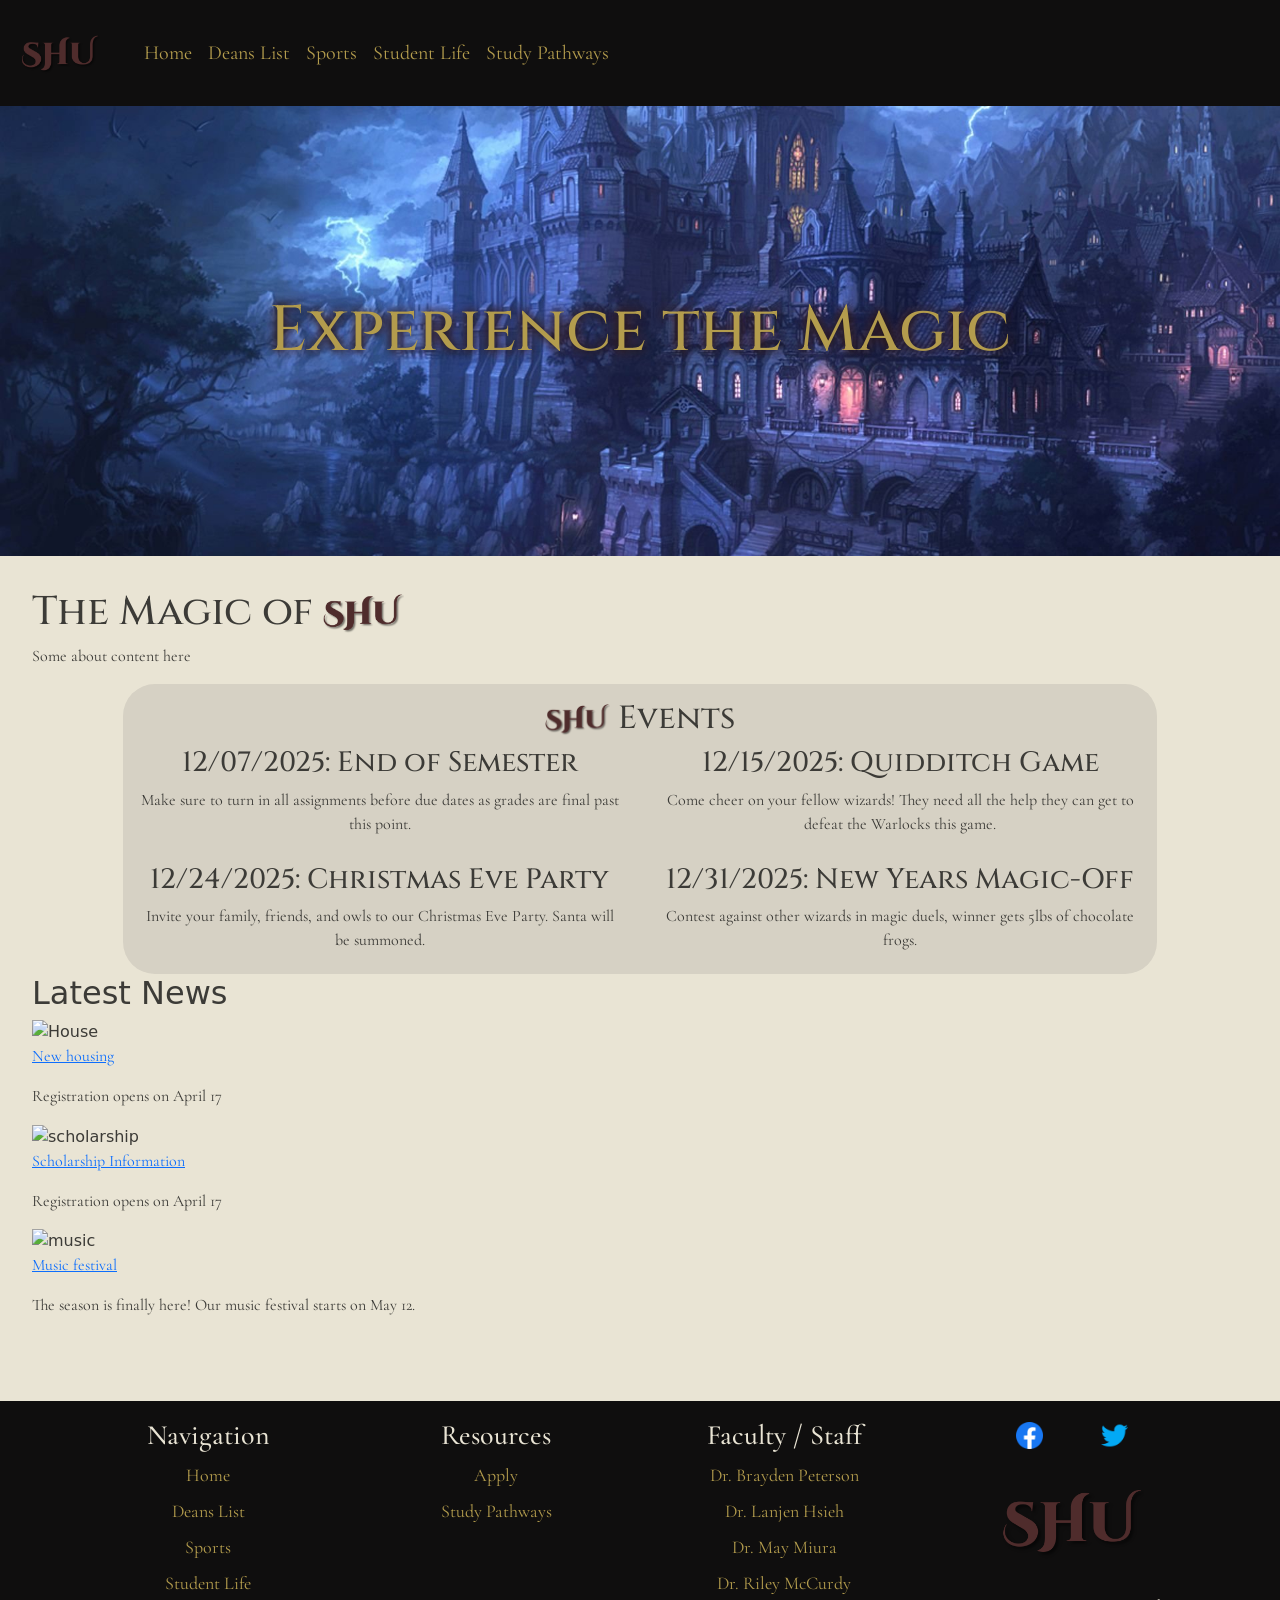
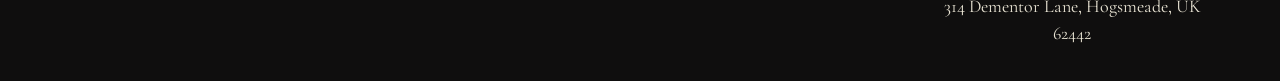
==== index.html @ ce5ef4e6 "Add latest News" ====
<!DOCTYPE html>
<html lang="en">
<head>
    <meta charset="UTF-8">
    <meta name="viewport" content="width=device-width, initial-scale=1.0">
    <link rel="stylesheet" href="styles.css">
    <title>Southern Hogwarts University: Deans</title>

    <!-- Fonts -->
    <link rel="preconnect" href="https://fonts.googleapis.com">
    <link rel="preconnect" href="https://fonts.gstatic.com" crossorigin>
    <link href="https://fonts.googleapis.com/css2?family=Cormorant+Garamond:ital,wght@0,300..700;1,300..700&display=swap" rel="stylesheet">
    <link href="https://fonts.googleapis.com/css2?family=Cinzel:wght@400..900&display=swap" rel="stylesheet">

    <!-- Bootstrap -->
    <link href="https://cdn.jsdelivr.net/npm/bootstrap@5.3.8/dist/css/bootstrap.min.css" rel="stylesheet" integrity="sha384-sRIl4kxILFvY47J16cr9ZwB07vP4J8+LH7qKQnuqkuIAvNWLzeN8tE5YBujZqJLB" crossorigin="anonymous">
</head>
<body>
    <!-- Use bootstrap nav classes and stop displaying burger when screen is at large breakpoint -->
    <nav class="navbar navbar-expand-md shu-navbar sticky-top" style="margin-bottom: 0;">
        <a class="navbar-brand shu-brand" href="index.html">
            <img src="images/logo.png" alt="Southern Hogwarts University" class="shu-nav-logo">
        </a>

        <!-- Hamburger icon from bootstrap -->
        <button class="navbar-toggler navbar-dark shu-hamburger" type="button" data-bs-toggle="collapse" data-bs-target="#shu-navbar-content">
            <span class="navbar-toggler-icon"></span>
        </button>

        <div class="collapse navbar-collapse" id="shu-navbar-content">
            <ul class="navbar-nav shu-nav-links">
                <li class="nav-item">
                    <a class="nav-link" href="index.html">Home</a>
                </li>
                <li class="nav-item">
                    <a class="nav-link" href="deans.html">Deans List</a>
                </li>
                <li class="nav-item">
                    <a class="nav-link" href="sports.html">Sports</a>
                </li>
                <li class="nav-item">
                    <a class="nav-link" href="student_life.html">Student Life</a>
                </li>
                <li class="nav-item">
                    <a class="nav-link" href="areas_of_study.html">Study Pathways</a>
                </li>
            </ul>
        </div>
    </nav>
    <header>
        <div class="homepage-hero">
            <h1>Experience the Magic</h1>
        </div>
    </header>
    <main class="homepage-container">
        <h1>The Magic of <img class="homepage-inlinelogo-h1" src="images/logoInline.png" alt="SHU"></h1>
        <p>Some about content here</p>
        <div class="homepage-event-container-mobile mobile" id="events-mobile">
            <h2><img class="homepage-inlinelogo-h2" src="images/logoInline.png" alt="SHU" syle="height: calc(1.325rem + .9vw);"> Events</h2>
            <dl>
                <dt>12/07/2025: End of Semester</dt>
                <dd>Make sure to turn in all assignments before due dates as grades are final past this point.</dd>
                <dt>12/15/2025: Quidditch Game</dt>
                <dd>Come cheer on your fellow wizards! They need all the help they can get to defeat the Warlocks this game.</dd>
                <dt>12/24/2025: Christmas Eve Party</dt>
                <dd>Invite your family, friends, and owls to our Christmas Eve Party. Santa will be summoned.</dd>
                <dt>12/31/2025: New Years Magic-Off</dt>
                <dd>Contest against other wizards in magic duels, winner gets 5lbs of chocolate frogs.</dd>
            </dl>
        </div>
        <div class="homepage-event-container" id="events">
            <h2><img class="homepage-inlinelogo-h2" src="images/logoInline.png" alt="SHU"> Events</h2>
            <div class="homepage-event-cards">
                <div class="homepage-event-card">
                    <h3>12/07/2025: End of Semester</h3>
                    <p>Make sure to turn in all assignments before due dates as grades are final past this point.</p>
                </div>
                <div class="homepage-event-card">
                    <h3>12/15/2025: Quidditch Game</h3>
                    <p>Come cheer on your fellow wizards! They need all the help they can get to defeat the Warlocks this game.</p>
                </div>
                <div class="homepage-event-card">
                    <h3>12/24/2025: Christmas Eve Party</h3>
                    <p>Invite your family, friends, and owls to our Christmas Eve Party. Santa will be summoned.</p>
                </div>
                <div class="homepage-event-card">
                    <h3>12/31/2025: New Years Magic-Off</h3>
                    <p>Contest against other wizards in magic duels, winner gets 5lbs of chocolate frogs.</p>
                </div>
            </div>
        </div>

        <!--Latest News-->
        <h2>Latest News</h2>
        <section class="latestnews">
            
            <div class="house-apply">
                <img src="images/House.png" alt="House" class="House-photo">
                <p><a href="#">New housing</a></p>
                <p>Registration opens on April 17</p>
            </div>

            <div class="scholarship-info">
                <img src="images/scholarship.png" alt="scholarship" class="scholarship-photo">
                <p><a href="#">Scholarship Information</a></p>
                <p>Registration opens on April 17</p>
            </div>

            <div class="music-fes">
                <img src="images/music.png" alt="music" class="music-photo">
                <p><a href="#">Music festival</a></p>
                <p>The season is finally here! Our music festival starts on May 12.</p>
            </div>
        </section>
    </main>
    <footer>
        <div class="footer-grid mobile-footer">
            <div class="footer-section">
                <h3>Navigation</h3>
                <a href="index.html" class="footer-link">Home</a>
                <a href="deans.html" class="footer-link">Deans List</a>
                <a href="sports.html" class="footer-link">Sports</a>
                <a href="student_life.html" class="footer-link">Student Life</a>
            </div>
            <div class="footer-section">
                <h3>Resources</h3>
                <a href="areas_of_study.html#applicationForm" class="footer-link">Apply</a>
                <a href="areas_of_study.html" class="footer-link">Study Pathways</a>
            </div>
            <div class="footer-section">
                <h3>Faculty / Staff</h3>
                <a href="portfolios/Brayden.html" class="footer-link">Dr. Brayden Peterson</a>
                <a href="portfolios/Lanjen.html" class="footer-link">Dr. Lanjen Hsieh</a>
                <a href="portfolios/May.html" class="footer-link">Dr. May Miura</a>
                <a href="portfolios/Riley.html" class="footer-link">Dr. Riley McCurdy</a>
            </div>
            <div class="footer-section">
                <!-- Socials for the homepage don't link to actual accounts... I didn't make any -->
                <div>
                    <a href="https://www.facebook.com/">
                        <img src="images/facebook.png" class="footer-socials" alt="Facebook">
                    </a>
                    <a href="https://x.com/">
                        <img src="images/twitter.png" class="footer-socials" alt="Twitter">
                    </a>
                </div>
                
                <img src="images/logo.png" alt="Souther Hogwarts University Logo" class="footer-logo">
                <!-- This is a fake address I came up with, the zip code spells MAGIC on a telephone keypad and Hogsmeade is a small village near Hogwarts in the Harry Potter universe-->
                <p>314 Dementor Lane, Hogsmeade, UK 62442</p>
            </div>
        </div>
    </footer>


    <script src="https://cdn.jsdelivr.net/npm/bootstrap@5.3.8/dist/js/bootstrap.bundle.min.js" integrity="sha384-FKyoEForCGlyvwx9Hj09JcYn3nv7wiPVlz7YYwJrWVcXK/BmnVDxM+D2scQbITxI" crossorigin="anonymous"></script>
</body>
</html>
---- styles.css ----
/* Used so we can easily change the theme if we don't like them later, just change them here not everywhere else */
:root {
  /*  Usage example in CSS:
        Colors:
        background-color: var(--background-color-1);
        color: var(--primary-text-color);
    */

  /* Backgrounds and Text Colors */
  --background-color-1: #e9e4d4;
  --background-color-2: #d6d1c4;
  --background-color-3: #c5bfaf;
  --footer-color: #0f0e0e;
  --footer-link-color: #b39c4d;
  --footer-link-hover-color: #6c2d2c;
  --footer-text-color: #e9e4d4;
  --header-color: #1b1a17;
  --subheader-color: #2e2b28;
  --primary-text-color: #3c3b37;
  --secondary-text-color: #6c6a63;
  --nav-background-color: #0f0e0e;
  --nav-text-color: #b39c4d;
  --nav-hover-color: #6c2d2c;
  --nav-active-color: #e9e4d4;

  /* Various Accents */
  --highlight-gold-color: #b39c4d;
  --highlight-red-color: #6c2d2c;
  --highlight-navy-color: #1a2238;
  --highlight-mossy-color: #7a7f5c;

  /* Brand Colors */
  --brand-black: #0f0e0e;
  --brand-gold: #b39c4d;
  --brand-red: #4f2c2c;

  /* Font Families */
  --font-cormorant: "Cormorant Garamond", serif;
  --font-cinzel: "Cinzel", serif;
}

/* General Styles */
body {
  background-color: var(--background-color-1) !important;
  color: var(--primary-text-color) !important;
  font-family: var(--font-cormorant);
}

footer {
  font-family: var(--font-cormorant);
  font-size: 1.125em;
  color: var(--footer-text-color);
  background-color: var(--footer-color);
  text-align: center;
  margin-top: 2em;
  padding: 1em 0;
}

footer a {
  color: var(--footer-link-color);
  text-decoration: none;
}

footer a:hover {
  color: var(--footer-link-hover-color);
  text-decoration: none;
}

.footer-grid {
  display: grid;
  grid-template-columns: 25% 25% 25% 25%;
  margin: 0 5%;
}

.footer-section {
  margin: 0;
  overflow: hidden;
}

.footer-link {
  display: block;
  margin: 0.5em auto;
  text-decoration: none;
  width: fit-content;
}

.footer-logo {
  object-fit: contain;
  width: 50%;
  animation: alternate-reverse footer-logo-float 4s ease-in-out infinite;
}

.footer-socials {
  width: 1.5em;
  margin: 0 1.5em 0 1.5em;
}

@keyframes footer-logo-float {
  from {
    transform: translateY(0px);
  }
  to {
    transform: translateY(-10px);
  }
}

.footer-page-credit {
  font-size: 0.8em;
  margin-bottom: 0;
}

.navbar a {
  color: var(--nav-text-color);
  font-family: var(--font-cormorant);
  font-size: 1.25em;
}

.shu-navbar {
  background-color: var(--nav-background-color);
  margin-bottom: 2em;
}

.shu-nav-logo {
  height: 4em;
  margin: 0 1em;
}

.shu-hamburger {
  margin: 0 1em;
}

@media screen and (max-width: 767px) {
  .homepage-event-container {
    display: none;
  }

  .footer-grid {
    grid-template-columns: auto;
    text-align: center;
  }

  .footer-logo {
    width: 40%;
    margin-top: 3em;
  }

  .footer-socials {
    width: 2em;
    margin: 2em 1.5em 0 1.5em;
  }

  .footer-page-credit {
    margin-top: 3em;
  }

  .navbar {
    position: relative;
  }

  .shu-nav-links {
    margin: 0 1em;
  }

  .nav-link {
    text-align: center;
  }
}

/* Styles for index.html */
.homepage-hero {
  text-align: center;
  align-content: center;
  background-image: url("images/homeHero.jpg");
  background-position: center center;
  width: 100%;
  height: 50vh;
  padding: 0 2em;
  background-size: cover;
}

.homepage-hero h1 {
  font-family: var(--font-cinzel);
  color: var(--highlight-gold-color);
  text-shadow: 
    0 0 8px var(--brand-black),
    0 0 12px var(--highlight-red-color);
  font-size: 4em;
  vertical-align: middle;
  width: 100%;
  margin: auto 0;
}

.homepage-container {
  padding: 2em;
}

.homepage-container p {
  font-family: var(--font-cormorant);
}

.homepage-inlinelogo-p {
  height: 1rem;
  display: inline;
}
.homepage-inlinelogo-h1 {
  height: 2.5rem;
  display: inline;
}
.homepage-inlinelogo-h2 {
  height: 2rem;
  display: inline;
}


.homepage-event-container {
  width: 85%;
  margin: 0 auto;
  background-color: var(--background-color-2);
  border-radius: 2em;
  text-align: center;
  font-family: var(--font-cinzel);
  padding: 1em;
}

.homepage-event-container-mobile {
  width: 100%;
  margin: 0 auto;
  background-color: var(--background-color-2);
  border-radius: 2em;
  text-align: center;
  font-family: var(--font-cinzel);
  padding: 1em;
}

.homepage-event-container-mobile dd {
  font-family: var(--font-cormorant);
}

.homepage-event-cards {
  grid-template-columns: 48% 48%;
  grid-template-rows: 45% 45%;
  display: grid;
  gap: 10% 4%;
}

.homepage-event-card {
  width: 100%;
}


/* Styles for deans.html */
.dean-container {
  padding: 0 2em;
}

.dean-page-heading {
  font-family: var(--font-cinzel);
  font-size: 3.5rem;
  text-align: center;
  margin-bottom: 0.25em;
}

.dean-photo {
  width: 150px;
  height: 150px;
  object-fit: cover;
  border-top-left-radius: 50%;
  border-top-right-radius: 50%;
  border: 4px solid var(--highlight-gold-color);
  box-shadow: var(--highlight-red-color) 0px 5px 10px;
  animation: dean-card-image 2s ease-in-out infinite alternate;
}

.dean-card {
  background-color: var(--background-color-2);
  border: 1px solid var(--highlight-red-color);
  border-radius: 5px;
  padding: 2em 1em;
  margin: 1em;
  text-align: center;
}

.dean-list {
  list-style-type: none;
  padding: 0;
  display: grid;
  grid-template-columns: auto;
}

.deans-dean-pagination {
  text-align: center;
}

.deans-pagination-link {
  background-color: var(--footer-color);
  padding: 0.75em 1em;
  text-decoration: none;
  color: var(--footer-link-color);
}

.deans-pagination-link:hover {
  background-color: var(--footer-link-hover-color);
  color: var(--footer-color);
}

.dean-name {
  font-size: 1.5em;
  font-weight: bold;
  margin: 0.75em 0;
  font-family: var(--font-cinzel);
}

.dean-description {
  font-size: 1.25em;
  color: var(--secondary-text-color);
  font-family: var(--font-cormorant);
  font-weight: bold;
}

.dean-link {
  text-decoration: none;
  color: inherit;
}

.dean-link:hover .dean-card {
  background-color: var(--background-color-3);
}

.dean-link:hover .dean-name {
  animation: dean-name-hoverGrow 0.5s forwards;
}

.dean-link .dean-name {
  animation: dean-name-hoverShrink 0.5s forwards;
}

/* Animations for dean cards */
@keyframes dean-name-hoverShrink {
  from {
    transform: scale(1.05);
  }
  to {
    transform: scale(1);
  }
}

@keyframes dean-name-hoverGrow {
  from {
    transform: scale(1);
  }
  to {
    transform: scale(1.05);
  }
}

@keyframes dean-card-image {
  from {
    transform: translateX(-5px);
    rotate: 2deg;
  }
  to {
    transform: translateX(5px);
    rotate: -2deg;
  }
}

/* Styling for Brayden portfolio */
.braydenport-header {
  font-family: var(--font-cinzel);
  color: var(--header-color);
  font-size: 3.5em;
  text-align: center;
  margin: 0 0.5em 0.25em 0.5em;
}

.braydenport-subheader {
  font-family: var(--font-cinzel);
  color: var(--subheader-color);
  font-size: 2em;
  text-align: center;
  margin: 0 0.5em 0.25em 0.5em;
}

.braydenport-container {
  padding: 2em;
  padding-bottom: 0;
}

.braydenport-section {
  margin-bottom: 2em;
  clear: both;
  padding-top: 2em;
  color: var(--primary-text-color);
  font-family: var(--font-cormorant);
}

/* Don't add any extra padding to the first section, it messed up consistency between my deans and portfolio pages */
.braydenport-section:first-of-type {
  padding-top: 0;
}

.braydenport-bio {
  font-size: 1.25em;
  text-align: justify;
}

.braydenport-courses dt {
  margin-top: 1em;
}

.braydenport-courses dd {
  font-size: 1.25em;
  margin-left: 3em;
  margin-bottom: 1em;
}

.braydenport-table-container {
  text-align: center;
}

.braydenport-table-container table {
  width: 100%;
  margin: auto;
}

.braydenport-table-container table th, table td {
  border: #0f0e0e 1px solid;
}

.braydenport-table-container table th {
  font-size: 1.5em;
  background-color: var(--background-color-3);
}

.braydenport-table-container table tr td {
  font-size: 1.25em;
  background-color: var(--background-color-2);
}

.braydenport-photo {
  float: none;
  display: block;
  width: 50%;
  margin: 0 auto 2em auto;
  left: auto;
  position: relative;
  border-top-left-radius: 50%;
  border-top-right-radius: 50%;
  object-fit: cover;
  border: 4px solid var(--highlight-gold-color);
  box-shadow: var(--highlight-red-color) 0px 5px 10px;
  animation: braydenport-magic-portrait 6s linear infinite alternate;
}
/* Had to do some yucky calculations to get background photo aligned with front photo on mobile*/
.braydenport-photo-background {
  float: none;
  display: block;
  width: calc(50% - 2em);
  left: calc(25% + 1em);
  margin: 0 auto 2em auto;
  position: absolute;
  border-top-left-radius: 50%;
  border-top-right-radius: 50%;
  object-fit: cover;
  border: 4px solid var(--highlight-gold-color);
  box-shadow: var(--highlight-red-color) 0px 5px 10px;
}


@keyframes braydenport-magic-portrait {
  0%,
  60% {
    opacity: 1;
  }
  75%,
  100% {
    opacity: 0;
  }
}

#Tablet-desktop {
  display: none;
}

/* Media query for tablet */
@media screen and (min-width: 768px) {
  .mobile {
    display: none;
  }

  #Tablet-desktop {
    display: table;
  }
  /* Additional style: Moved background photo for Brayden's portfolio to float next to text */
  .braydenport-photo-background {
    width: 300px;
    float: left;
    margin-right: 2em;
    position: relative;
    left: 0;
  }
  /* Additional style: Moved front photo for Brayden's portfolio to accomdate for background photo moving, need to keep effect */
  .braydenport-photo {
    width: 300px;
    border: 4px solid var(--highlight-gold-color);
    margin-right: 2em;
    position: absolute;
    left: 2em;
  }
  /* Additional style: Expand grid for deans list for aesthetic */
  .dean-list {
    grid-template-columns: 50% 50%;
  }
}

/* Media query for desktop */
@media screen and (min-width: 768px) {
  .mobile {
    display: none;
  }

  #Tablet-desktop {
    display: table;
  }

  .navbar a:hover {
    color: var(--nav-hover-color);
  }

  .navbar a:active {
    color: var(--nav-active-color);
  }
}

/* Styles for sports HTML*/
.sports-img {
  width: 100%;
  height: 300px;
}
.Quidditch-main {
  display: none;
}

/* Sports Media query for tablet*/
@media screen and (min-width: 600px) {
  .Quidditch-main {
    display: block;
    width: 100%;
    height: 500px;
  }

  .sports-img {
    width: 300px;
  }
}

/* Style rules for student_life.html */

h1 {
    font-family: var(--font-cinzel);
}

/* Style rules for student_life.html's each section */

.life-section {
    background-color: var(--background-color-2);
    border: 1px solid var(--highlight-gold-color);
    margin: 25px auto;
    padding: 20px;
    width: 90%;
    border-radius: 15px;
}

.life-section h2 {
    color: var(--brand-gold);
    font-family: var(--font-cinzel);
    text-align: center;
    font-size: 2em;
    margin-bottom: 5px;
}

.life-section p {
    color: var(--secondary-text-color);
    text-align: center;
    font-size: 1em;
    margin-bottom: 15px;
}

/* Style rules for student clubs and activities */

.club-categories, .activities-event {
    background-color: var(--background-color-3);
    border: 1px solid var(--highlight-gold-color);
    border-radius: 15px;
    padding: 20px;
}

.club-categories {
    display: flex;
    flex-direction: column;
    height: 230px;
}

.club-categories h3, .event-title, .activities-event {
    color: var(--primary-text-color);
    text-align: center;
    font-size: 1.5em;
    margin-bottom: 5px;
}

.club-categories h3, .event-title {
    font-family: var(--font-cinzel);
}

/* Style rules for student clubs list */

.club-categories h3 {
    background-color: var(--background-color-2);
    border-radius: 15px;
    padding: 5px;
}

.club-categories ul {
    list-style: none;
    padding: 0;
    margin: 0;
}

.club-categories ul li {
    color: var(--primary-text-color);
    text-align: center;
    margin: 5px;
    font-size: 1em;
}

/* Style rules for Hogwarts activities */

.activities-event {
    min-height: 100px;
    display: flex;
    justify-content: center;
    flex-direction: column;
    font-weight: 200;
}

.event-describe {
    color: var(--secondary-text-color);
    display: none;
    margin-top: 10px;
    font-size: 1em;
}

/* Description for Hogwarts activitie on hover */

.activities-event:hover {
    background-color: var(--background-color-2);
}

.activities-event:hover .event-describe {
    display: block;
}

/* Style rules for Dining Hall section with Tablet only */

#Tablet-desktop {
    margin-top: 20px;
    display: none;
}

#Tablet-desktop table {
    border-collapse: collapse;
    font-size: 1em;
    width: 100%;
}

#Tablet-desktop th {
    background-color: var(--brand-black);
    color: var(--brand-gold);
    padding: 10px;
    text-align: left;
}

#Tablet-desktop td {
    border-bottom: 1px solid var(--highlight-gold-color);
    padding: 10px;
}

#Tablet-desktop tr {
    background-color: var(--background-color-3);
}

/* Media query for LanJen student_life for mobile devices */
.life-grid {
    display: grid;
    grid-template-columns: auto;
    gap: 15px;
}

/* Media query for LanJen student_life for tablet devices */
@media screen and (min-width: 620px), print {

    .life-grid {
        grid-template-columns: auto auto;
        gap: 18px;
    }

}

/* Media query for LanJen student_life for desktop devices */
@media screen and (min-width: 1000px), print {
  
    .life-grid {
        grid-template-columns: auto auto auto;
        gap: 20px;
    }

    #Tablet-desktop {
        display: block;
    }
}

/* LanJen portfolio page */

/* Title section */

.lanjen-title {
    text-align: center;
    margin: 20px;
}

.lanjen-title h1 {
    color: var(--header-color);
    font-family: var(--font-cinzel);
    font-size: 2.5em;
}

.lanjen-title h2 {
    color: var(--subheader-color);
    font-family: var(--font-cinzel);
    font-size: 1.5em;
}

.lanjen-tagline {
    color: var(--secondary-text-color);
    font-style: italic;
}

/* Profile section */

.lanjen-profile {
    display: flex;
    align-items: center;
    gap: 20px;
    width: 90%;
    max-width: 1000px;
    margin: 20px auto;
}

.lanjen-photo img {
    width: 300px;
    height: 300px;
    border-radius: 50%;
    border: 5px solid var(--highlight-gold-color);
}

.lanjen-about p {
    margin-bottom: 5px;
    line-height: 1.5;
}

/* Style for Philosophy, Achievements, and Courses section */

.lanjen-philosophy, .lanjen-achievements, .lanjen-courses {
    background-color: var(--background-color-2);
    border-radius: 15px;
    padding: 20px;
    margin: 2em auto;
    max-width: 900px;
    line-height: 1.5;
}

/* Style for section h2 */

.lanjen-philosophy h2, .lanjen-achievements h2, .lanjen-courses h2 {
    color: var(--brand-gold);
    font-family: var(--font-cinzel);
    text-align: center;
    margin-bottom: 10px;
}

/* Style for lists */

.lanjen-achievements ul, .lanjen-courses ul {
    padding-left: 20px;
}

.lanjen-achievements li, .lanjen-courses li {
    margin-bottom: 5px;
    list-style: none;
}

/* Style for contact section */

.lanjen-contact {
    text-align: center;
    margin: 2em auto;
    padding: 15px;
}

.lanjen-contact p {
    margin-bottom: 5px;
}
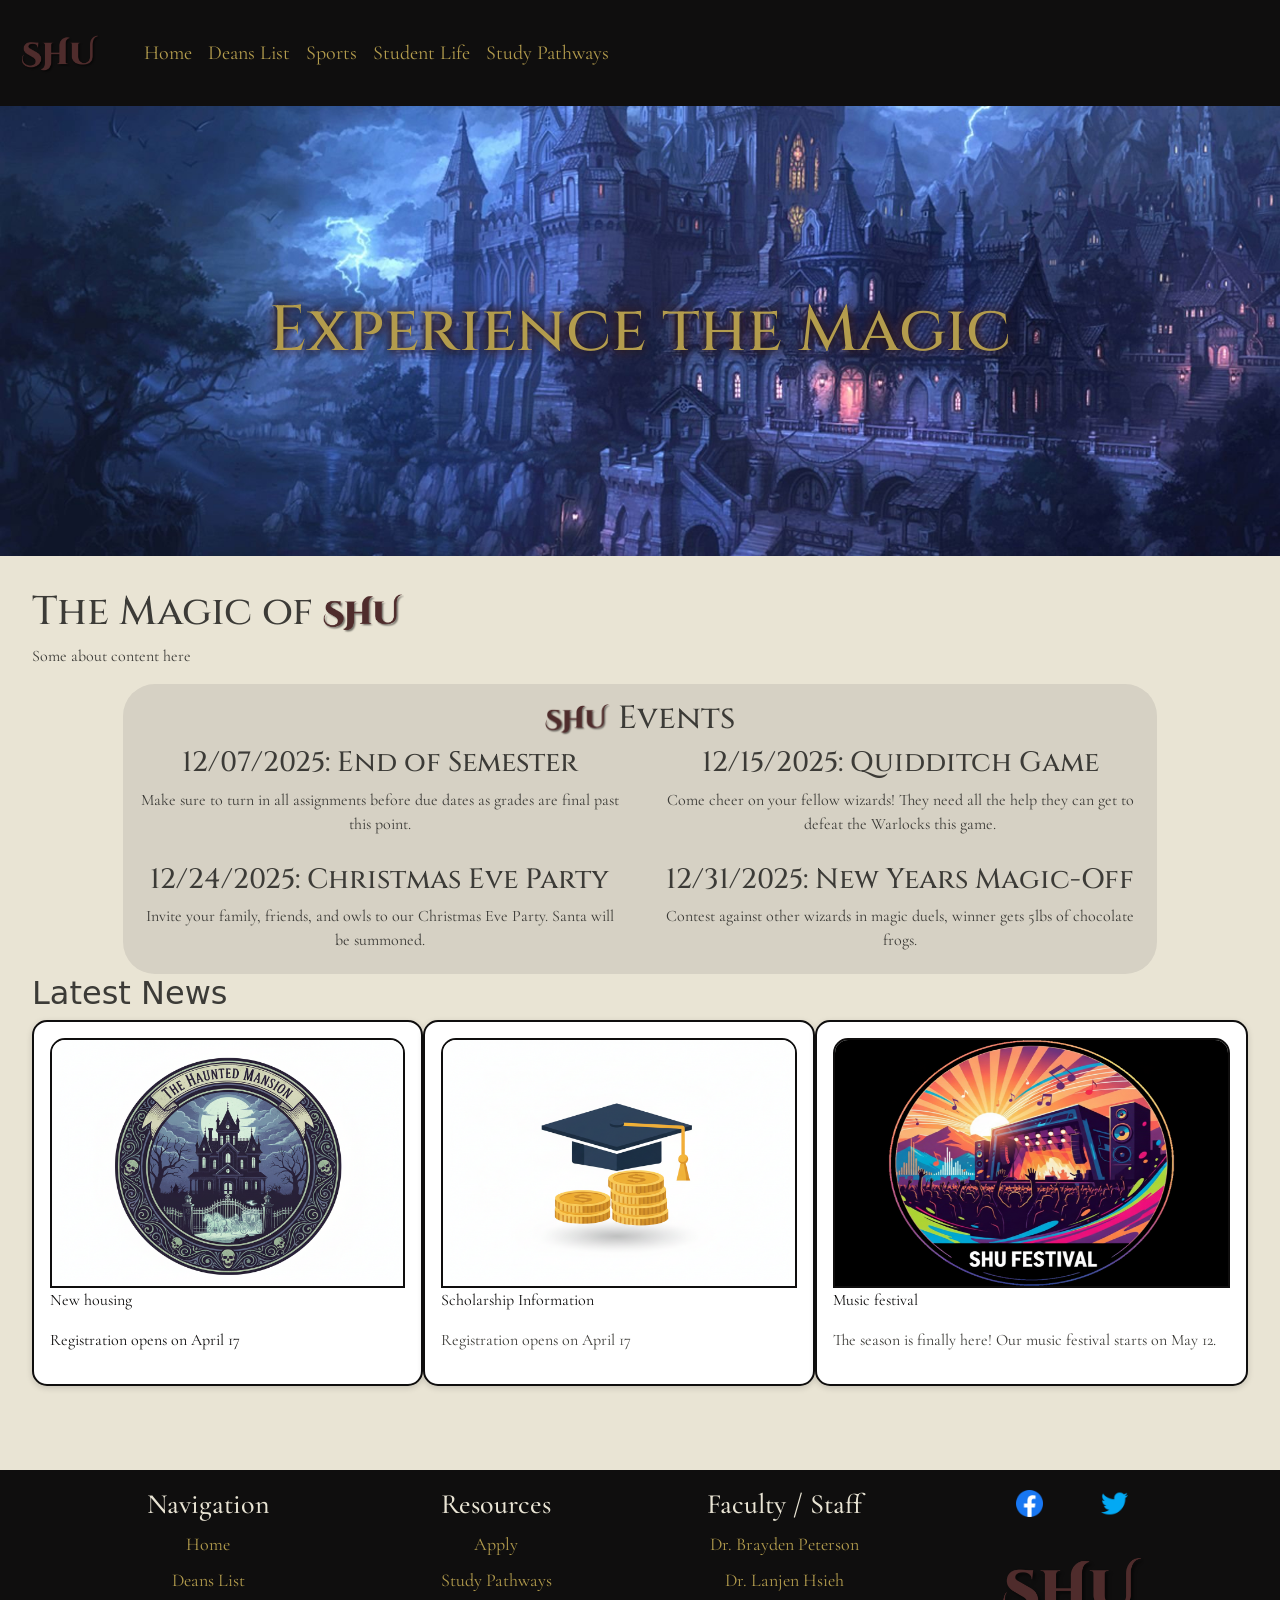
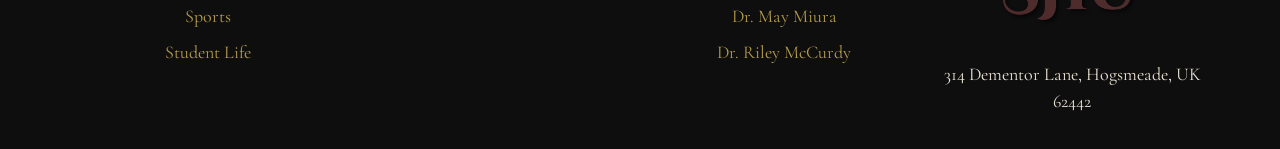
==== commit 15422f51: "Add Two different list types for class="mobile"" ====
--- a/index.html
+++ b/index.html
@@ -112,7 +112,74 @@
                 <p>The season is finally here! Our music festival starts on May 12.</p>
             </div>
         </section>
+
+        <!-- Two different list types for class="mobile" -->
+        <section class="mobile">
+        <h2>Follow your magic life</h2>
+
+        <!-- Unordered list -->
+        <ul class="magic-list">
+          <!-- Link to Apply Form page -->
+          <li>
+            <div class="magic-icon">
+              <a href="areas_of_study.html#applicationForm">Apply</a>
+            </div>
+          </li>
+
+          <!-- Link to Study Pathways page -->
+          <li>
+            <div class="magic-icon">
+              <a href="areas_of_study.html">Study<br />Pathways</a>
+            </div>
+          </li>
+
+          <!-- Link to Deans page -->
+          <li>
+            <div class="magic-icon"><a href="deans.html">Deans</a></div>
+          </li>
+
+          <!-- Link to Clubs page -->
+          <li>
+            <div class="magic-icon">
+              <div class="magic-icon">
+                <a href="student_life.html#life-club">Clubs</a>
+              </div>
+            </div>
+          </li>
+        </ul>
+
+        <h2>How to become a True Hogwitch</h2>
+
+        <!-- Ordered list for how to apply -->
+        <ol class="magic-step">
+            
+          <li>
+            Read through all the information on the website to understand what
+            the school offers.
+          </li>
+            
+          <li>
+            Explore the Deans and find the ones you feel most connected to.
+          </li>
+            
+          <li>
+            Talk with a professor one-on-one to learn more about the courses.
+          </li>
+            
+          <li>
+            Look for clubs or sports you might enjoy joining in the future.
+          </li>
+            
+          <li>
+            Fill out the application form to officially start your Hogwitch
+            journey!
+          </li>
+            
+        </ol>
+      </section>
+        
     </main>
+    
     <footer>
         <div class="footer-grid mobile-footer">
             <div class="footer-section">
--- a/styles.css
+++ b/styles.css
@@ -247,6 +247,103 @@
   width: 100%;
 }
 
+/*Latest News*/
+.latesnews {
+  margin: 0 auto;
+  padding: 10px;
+}
+
+.House-photo {
+  width: 100%;
+  height: 250px;
+  border-top-left-radius: 15px;
+  border-top-right-radius: 15px;
+  border: 2px solid #0f0e0e;
+  padding-bottom: 0;
+}
+
+.house-apply {
+  color: #0f0e0e;
+  padding-top: 0;
+  margin-bottom: 16px;
+  padding: 16px;
+  background-color: white;
+  border: 2px solid #0f0e0e;
+  border-radius: 15px;
+  box-shadow: 0px 2px 6px rgba(0,0,0,0.15);
+}
+
+.house-apply a {
+  text-align: center;
+  text-decoration: none;
+  color: #0f0e0e;
+}
+
+.scholarship-photo {
+  display: none;
+}
+
+.scholarship-info {
+  margin: 0 0 16px;
+  padding: 16px;
+  border: 2px solid #0f0e0e;
+  background-color: white;
+  border-radius: 15px;
+  box-shadow: 0px 2px 6px rgba(0,0,0,0.15);
+}
+
+.scholarship-info a {
+  text-align: center;
+  text-decoration: none;
+  color: #0f0e0e;
+}
+
+.music-fes {
+  margin: 0 0 16px;
+  padding: 16px;
+  border: 2px solid #0f0e0e;
+  background-color: white;
+  border-radius: 15px;
+  box-shadow: 0px 2px 6px rgba(0,0,0,0.15);
+}
+
+.music-fes a {
+  text-align: center;
+  text-decoration: none;
+  color: #0f0e0e;
+}
+
+.music-photo {
+  display: none;
+}
+
+/*latest News tablet*/
+@media screen and (min-width: 768px) {
+  .latestnews {
+    display: grid;
+    grid-template-columns: auto auto auto;
+  }
+  .scholarship-photo {
+    display: block;
+    width: 100%;
+    height: 250px;
+    border-top-left-radius: 15px;
+    border-top-right-radius: 15px;
+    border: 2px solid #0f0e0e;
+    padding-bottom: 0;
+  }
+
+  .music-photo {
+    display: block;
+    width: 100%;
+    height: 250px;
+    border-top-left-radius: 15px;
+    border-top-right-radius: 15px;
+    border: 2px solid #0f0e0e;
+    padding-bottom: 0;
+  }
+}
+
 
 /* Styles for deans.html */
 .dean-container {
@@ -809,4 +906,66 @@
 
 .lanjen-contact p {
     margin-bottom: 5px;
-}+}
+
+/*May portfolio*/
+
+/*The shape was made uniform and colored*/
+.mayport-title {
+  font-weight: bold;
+  color: yellow;
+  text-align: center;
+  text-shadow: 2px 2px #c5bfaf;
+}
+
+.MAY-photo {
+  height: 300px;
+  width: 250px;
+  border-radius: 25%;
+  padding: 0 auto;
+}
+
+.mayport-info {
+  text-align: center;
+}
+
+.mayport-information {
+  margin: 2em;
+  margin-top: 0;
+  padding: 5px;
+  background-color: #c5bfaf;
+  border-radius: 15px;
+}
+
+.mayport-course {
+  margin: 2em;
+  margin-top: 0;
+  padding: 5px;
+  background-color: #c5bfaf;
+  border-radius: 15px;
+}
+
+.Thunder {
+  text-align: center;
+}
+
+.mayport-table {
+  margin: 2em;
+}
+
+/*May.html tablet*/
+@media screen and (min-width: 768px) {
+
+  /*Image and text side by side*/
+  .mayport-info {
+    display: flex;
+    justify-content: center;
+    background-color: #c5bfaf;
+    margin: 0 32px;
+    border-radius: 15px;
+  }
+
+  .mayport-information {
+    padding-top: 2em;
+  }
+}
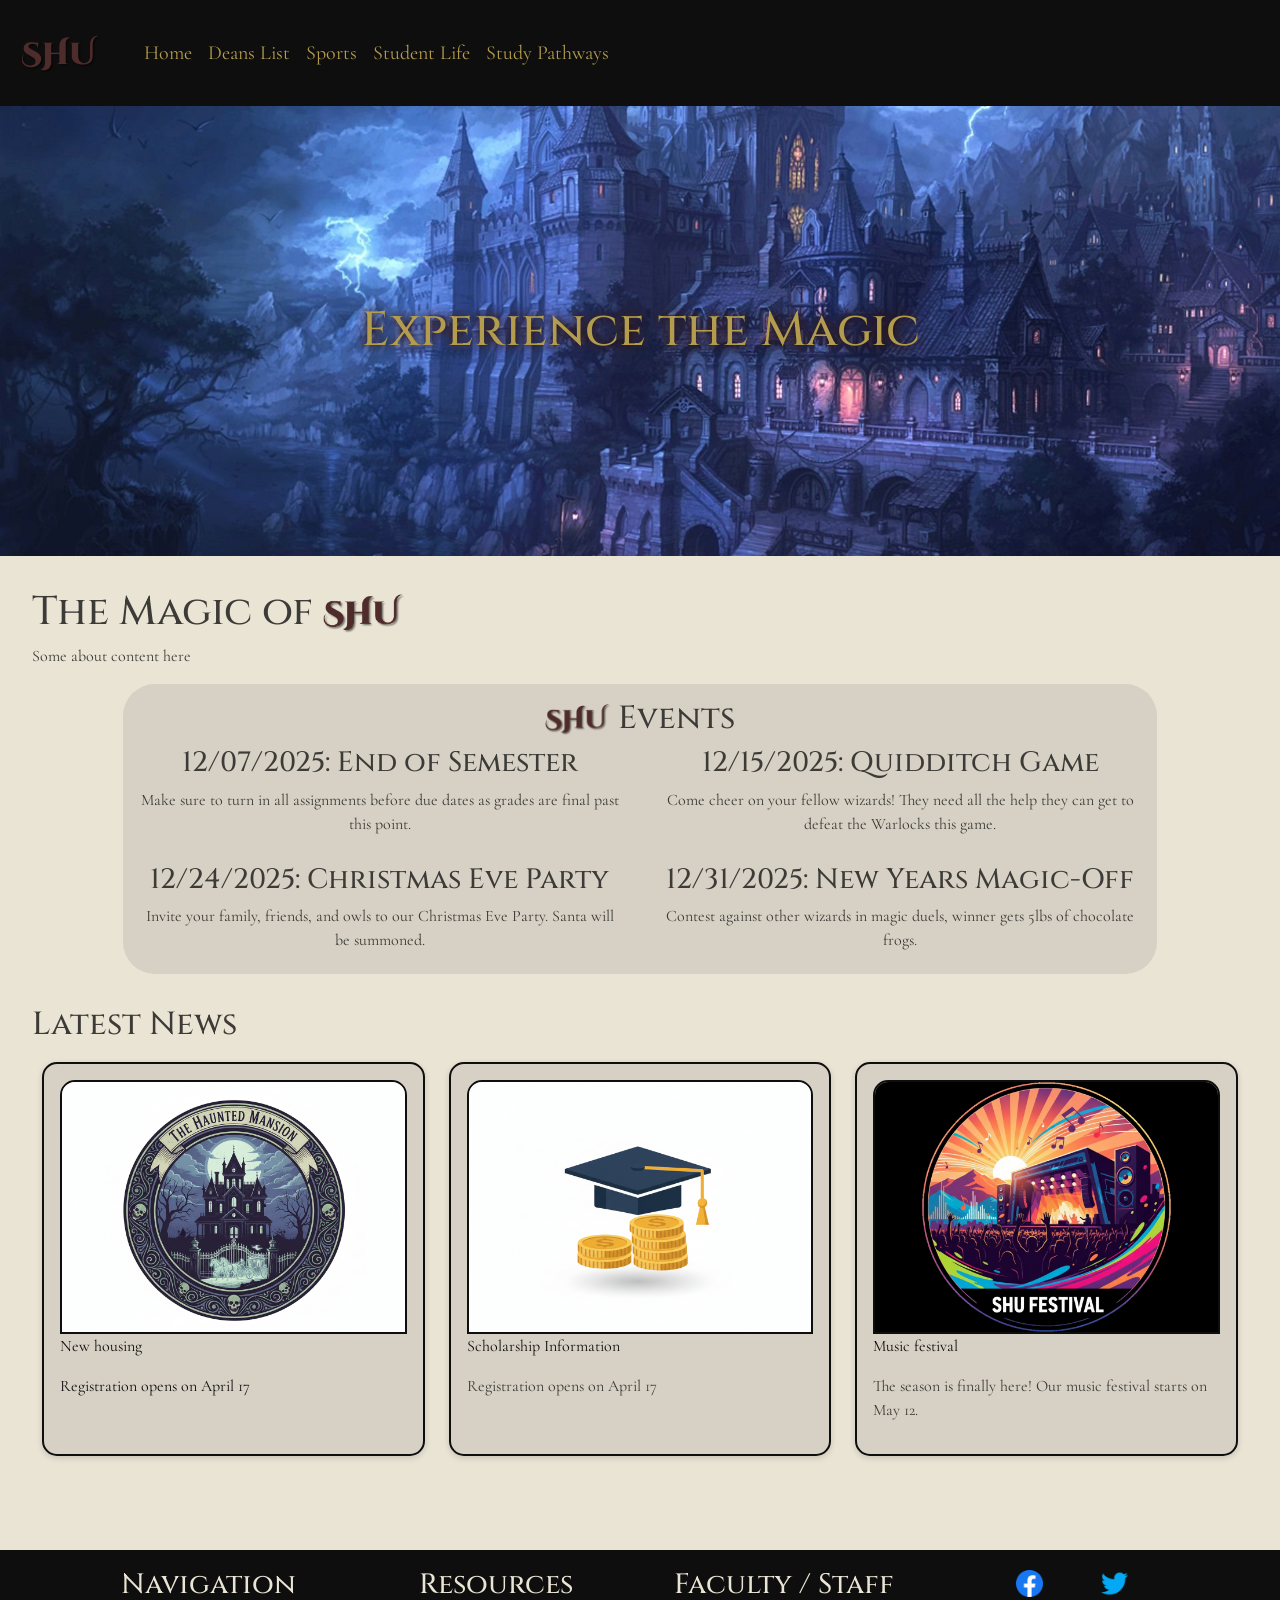
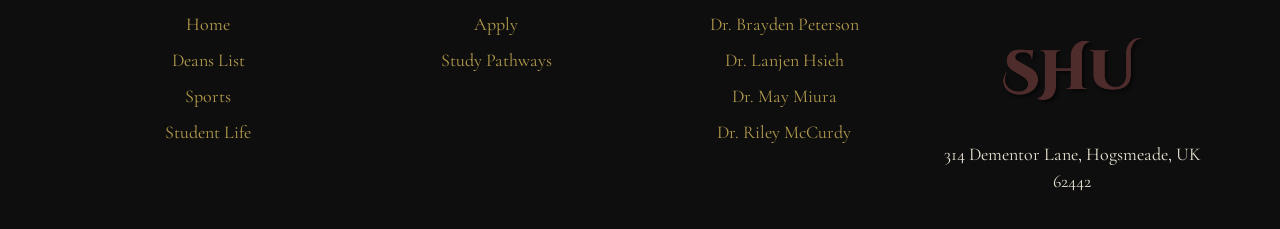
==== commit 7d66099f: "Fixed overflow issues + styling inconsistencies" ====
--- a/index.html
+++ b/index.html
@@ -119,34 +119,33 @@
 
         <!-- Unordered list -->
         <ul class="magic-list">
-          <!-- Link to Apply Form page -->
-          <li>
-            <div class="magic-icon">
-              <a href="areas_of_study.html#applicationForm">Apply</a>
-            </div>
-          </li>
-
-          <!-- Link to Study Pathways page -->
-          <li>
-            <div class="magic-icon">
-              <a href="areas_of_study.html">Study<br />Pathways</a>
-            </div>
-          </li>
-
-          <!-- Link to Deans page -->
-          <li>
-            <div class="magic-icon"><a href="deans.html">Deans</a></div>
-          </li>
-
-          <!-- Link to Clubs page -->
-          <li>
-            <div class="magic-icon">
-              <div class="magic-icon">
-                <a href="student_life.html#life-club">Clubs</a>
-              </div>
-            </div>
-          </li>
+            <!-- Link to Apply Form page -->
+            <li>
+                <div class="magic-icon">
+                <a href="areas_of_study.html#applicationForm">Apply</a>
+                </div>
+            </li>
+
+            <!-- Link to Study Pathways page -->
+            <li>
+                <div class="magic-icon">
+                <a href="areas_of_study.html">Study Pathways</a>
+                </div>
+            </li>
+
+            <!-- Link to Deans page -->
+            <li>
+                <div class="magic-icon"><a href="deans.html">Deans</a></div>
+            </li>
+
+            <!-- Link to Clubs page -->
+            <li>
+                <div class="magic-icon">
+                    <a href="student_life.html#life-club">Clubs</a>
+                </div>
+            </li>
         </ul>
+        
 
         <h2>How to become a True Hogwitch</h2>
 
--- a/styles.css
+++ b/styles.css
@@ -43,7 +43,11 @@
 body {
   background-color: var(--background-color-1) !important;
   color: var(--primary-text-color) !important;
-  font-family: var(--font-cormorant);
+  font-family: var(--font-cormorant) !important;
+}
+
+h1, h2, h3, h4, h5, h6 {
+  font-family: var(--font-cinzel);
 }
 
 footer {
@@ -184,7 +188,7 @@
   text-shadow: 
     0 0 8px var(--brand-black),
     0 0 12px var(--highlight-red-color);
-  font-size: 4em;
+  font-size: 3em;
   vertical-align: middle;
   width: 100%;
   margin: auto 0;
@@ -214,7 +218,7 @@
 
 .homepage-event-container {
   width: 85%;
-  margin: 0 auto;
+  margin: 0 auto 2em auto;
   background-color: var(--background-color-2);
   border-radius: 2em;
   text-align: center;
@@ -248,18 +252,13 @@
 }
 
 /*Latest News*/
-.latesnews {
+.latestnews {
   margin: 0 auto;
   padding: 10px;
 }
 
 .House-photo {
-  width: 100%;
-  height: 250px;
-  border-top-left-radius: 15px;
-  border-top-right-radius: 15px;
-  border: 2px solid #0f0e0e;
-  padding-bottom: 0;
+  display: none;
 }
 
 .house-apply {
@@ -267,7 +266,7 @@
   padding-top: 0;
   margin-bottom: 16px;
   padding: 16px;
-  background-color: white;
+  background-color: var(--background-color-2);
   border: 2px solid #0f0e0e;
   border-radius: 15px;
   box-shadow: 0px 2px 6px rgba(0,0,0,0.15);
@@ -287,7 +286,7 @@
   margin: 0 0 16px;
   padding: 16px;
   border: 2px solid #0f0e0e;
-  background-color: white;
+  background-color: var(--background-color-2);
   border-radius: 15px;
   box-shadow: 0px 2px 6px rgba(0,0,0,0.15);
 }
@@ -302,7 +301,7 @@
   margin: 0 0 16px;
   padding: 16px;
   border: 2px solid #0f0e0e;
-  background-color: white;
+  background-color: var(--background-color-2);
   border-radius: 15px;
   box-shadow: 0px 2px 6px rgba(0,0,0,0.15);
 }
@@ -321,29 +320,105 @@
 @media screen and (min-width: 768px) {
   .latestnews {
     display: grid;
-    grid-template-columns: auto auto auto;
-  }
-  .scholarship-photo {
+    grid-template-columns: 32% 32% 32%;
+    column-gap: 2%;
+  }
+  .House-photo {
     display: block;
     width: 100%;
-    height: 250px;
     border-top-left-radius: 15px;
     border-top-right-radius: 15px;
     border: 2px solid #0f0e0e;
     padding-bottom: 0;
   }
-
-  .music-photo {
+  .scholarship-photo {
     display: block;
     width: 100%;
-    height: 250px;
     border-top-left-radius: 15px;
     border-top-right-radius: 15px;
     border: 2px solid #0f0e0e;
     padding-bottom: 0;
   }
-}
-
+
+  .music-photo {
+    display: block;
+    width: 100%;
+    border-top-left-radius: 15px;
+    border-top-right-radius: 15px;
+    border: 2px solid #0f0e0e;
+    padding-bottom: 0;
+  }
+}
+
+/* Style for index.html mobile list */
+
+.mobile {
+  background-color: var(--background-color-2);
+  border: 1px solid;
+  border-radius: 20px;
+  padding: 1.5em;
+  margin: 2em auto;
+  text-align: center;
+}
+
+.mobile h2 {
+  color: var(--brand-gold);
+  font-family: var(--font-cinzel);
+  font-size: 2em;
+  margin-bottom: 1em;
+}
+
+/* Style for mobile Unordered list */
+
+.magic-list {
+  list-style: none;
+  padding: 0;
+  margin-bottom: 2em;
+  display: grid;
+  grid-template-columns: 25% 25% 25% 25%;
+  justify-content: center;
+  overflow: hidden;
+}
+
+.magic-list li {
+  aspect-ratio: 1;
+}
+
+.magic-icon {
+  background-color: var(--brand-red);
+  border-radius: 50%;
+  width: calc(100% - 1em);
+  aspect-ratio: 1;
+  margin: auto;
+
+  /* Let icon words in the center */
+
+  display: flex;
+  align-items: center;
+  justify-content: center;
+  text-align: center;
+}
+
+@media screen and (max-width: 628px) {
+  .magic-list {
+    grid-template-columns: 50% 50%;
+  }
+}
+
+.magic-icon a {
+  color: white;
+  text-decoration: none;
+  font-family: var(--font-cormorant);
+  font-size: 1.4em;
+}
+
+/* Style for mobile Ordered list */
+
+.magic-step {
+  text-align: left;
+  line-height: 1.5;
+  font-size: 1em;
+}
 
 /* Styles for deans.html */
 .dean-container {
@@ -662,8 +737,8 @@
 .life-section {
     background-color: var(--background-color-2);
     border: 1px solid var(--highlight-gold-color);
+    padding: 20px;
     margin: 25px auto;
-    padding: 20px;
     width: 90%;
     border-radius: 15px;
 }
@@ -692,24 +767,23 @@
     padding: 20px;
 }
 
+.club-categories h3, .activities-event .event-title {
+    font-family: var(--font-cinzel);
+    color: var(--primary-text-color);
+    text-align: center;
+    font-size: 1.5em;
+    margin-bottom: 5px;
+}
+
+/* Style rules for student clubs list */
+
 .club-categories {
     display: flex;
     flex-direction: column;
-    height: 230px;
-}
-
-.club-categories h3, .event-title, .activities-event {
-    color: var(--primary-text-color);
-    text-align: center;
-    font-size: 1.5em;
-    margin-bottom: 5px;
-}
-
-.club-categories h3, .event-title {
-    font-family: var(--font-cinzel);
-}
-
-/* Style rules for student clubs list */
+    text-align: center;
+    height: 250px;
+    min-width: 40%;
+}
 
 .club-categories h3 {
     background-color: var(--background-color-2);
@@ -733,18 +807,19 @@
 /* Style rules for Hogwarts activities */
 
 .activities-event {
-    min-height: 100px;
+    min-height: 150px;
     display: flex;
-    justify-content: center;
     flex-direction: column;
+    text-align: center;
     font-weight: 200;
+    min-width: 40%;
 }
 
 .event-describe {
     color: var(--secondary-text-color);
     display: none;
     margin-top: 10px;
-    font-size: 1em;
+    font-size: 0.5em;
 }
 
 /* Description for Hogwarts activitie on hover */
@@ -773,8 +848,8 @@
 #Tablet-desktop th {
     background-color: var(--brand-black);
     color: var(--brand-gold);
+    text-align: center;
     padding: 10px;
-    text-align: left;
 }
 
 #Tablet-desktop td {
@@ -853,6 +928,8 @@
     margin: 20px auto;
 }
 
+/* Circle picture */
+
 .lanjen-photo img {
     width: 300px;
     height: 300px;
@@ -885,7 +962,7 @@
     margin-bottom: 10px;
 }
 
-/* Style for lists */
+/* Style for Unordered lists */
 
 .lanjen-achievements ul, .lanjen-courses ul {
     padding-left: 20px;
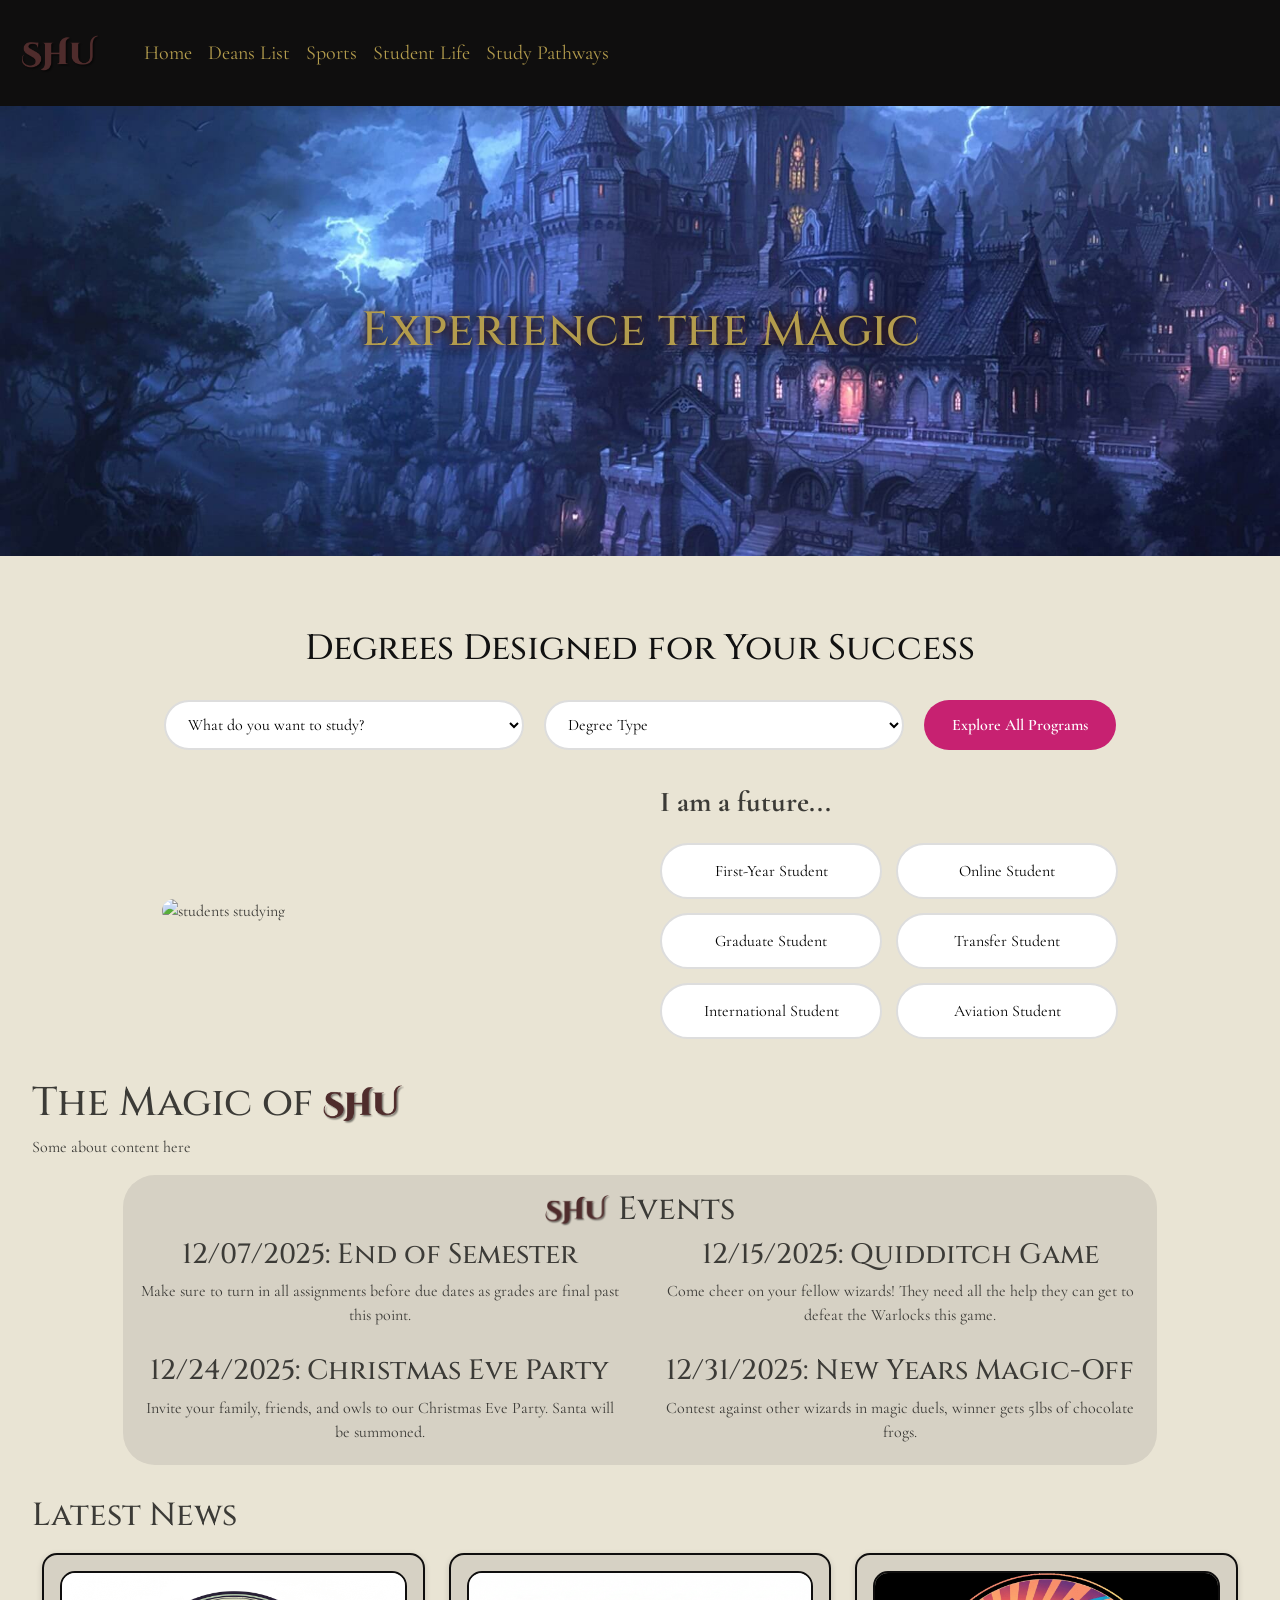
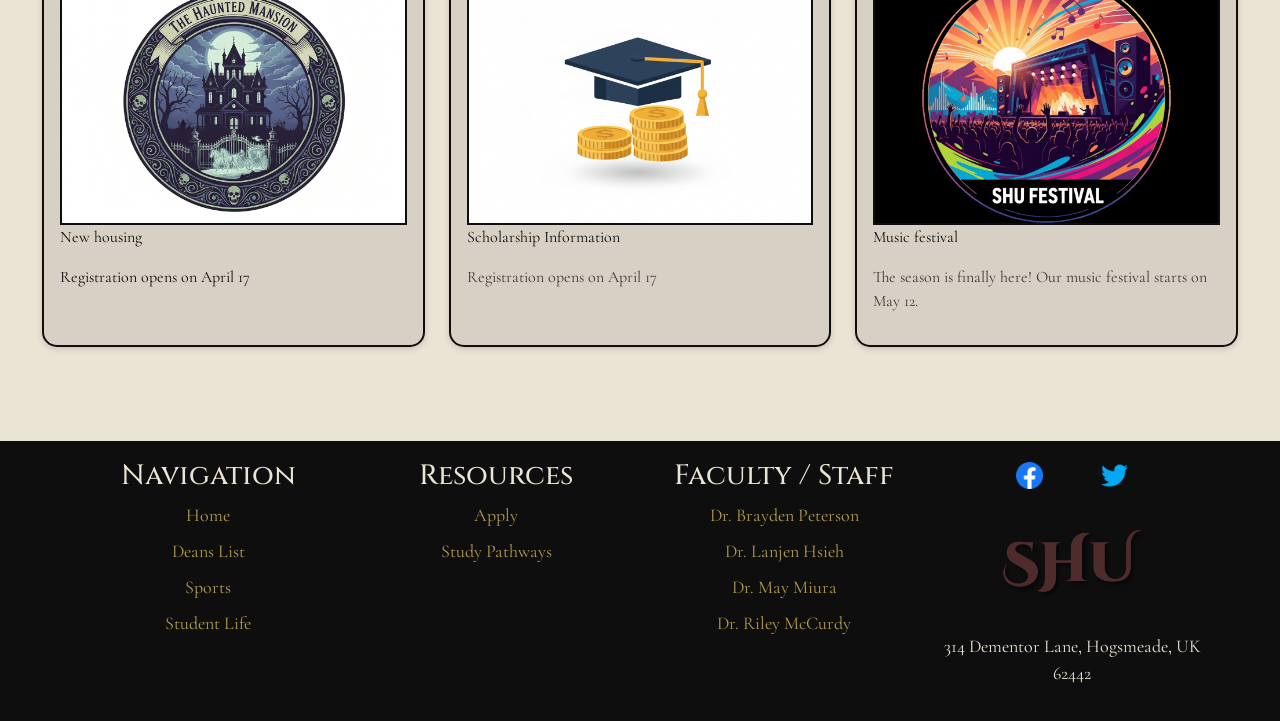
==== commit 2c2c8bc1: "Updated home page with js and grid layout." ====
--- a/index.html
+++ b/index.html
@@ -1,224 +1,462 @@
 <!DOCTYPE html>
 <html lang="en">
-<head>
-    <meta charset="UTF-8">
-    <meta name="viewport" content="width=device-width, initial-scale=1.0">
-    <link rel="stylesheet" href="styles.css">
+  <head>
+    <meta charset="UTF-8" />
+    <meta name="viewport" content="width=device-width, initial-scale=1.0" />
+    <link rel="stylesheet" href="styles.css" />
     <title>Southern Hogwarts University: Deans</title>
 
     <!-- Fonts -->
-    <link rel="preconnect" href="https://fonts.googleapis.com">
-    <link rel="preconnect" href="https://fonts.gstatic.com" crossorigin>
-    <link href="https://fonts.googleapis.com/css2?family=Cormorant+Garamond:ital,wght@0,300..700;1,300..700&display=swap" rel="stylesheet">
-    <link href="https://fonts.googleapis.com/css2?family=Cinzel:wght@400..900&display=swap" rel="stylesheet">
+    <link rel="preconnect" href="https://fonts.googleapis.com" />
+    <link rel="preconnect" href="https://fonts.gstatic.com" crossorigin />
+    <link
+      href="https://fonts.googleapis.com/css2?family=Cormorant+Garamond:ital,wght@0,300..700;1,300..700&display=swap"
+      rel="stylesheet"
+    />
+    <link
+      href="https://fonts.googleapis.com/css2?family=Cinzel:wght@400..900&display=swap"
+      rel="stylesheet"
+    />
 
     <!-- Bootstrap -->
-    <link href="https://cdn.jsdelivr.net/npm/bootstrap@5.3.8/dist/css/bootstrap.min.css" rel="stylesheet" integrity="sha384-sRIl4kxILFvY47J16cr9ZwB07vP4J8+LH7qKQnuqkuIAvNWLzeN8tE5YBujZqJLB" crossorigin="anonymous">
-</head>
-<body>
+    <link
+      href="https://cdn.jsdelivr.net/npm/bootstrap@5.3.8/dist/css/bootstrap.min.css"
+      rel="stylesheet"
+      integrity="sha384-sRIl4kxILFvY47J16cr9ZwB07vP4J8+LH7qKQnuqkuIAvNWLzeN8tE5YBujZqJLB"
+      crossorigin="anonymous"
+    />
+  </head>
+  <body>
     <!-- Use bootstrap nav classes and stop displaying burger when screen is at large breakpoint -->
-    <nav class="navbar navbar-expand-md shu-navbar sticky-top" style="margin-bottom: 0;">
-        <a class="navbar-brand shu-brand" href="index.html">
-            <img src="images/logo.png" alt="Southern Hogwarts University" class="shu-nav-logo">
-        </a>
-
-        <!-- Hamburger icon from bootstrap -->
-        <button class="navbar-toggler navbar-dark shu-hamburger" type="button" data-bs-toggle="collapse" data-bs-target="#shu-navbar-content">
-            <span class="navbar-toggler-icon"></span>
-        </button>
-
-        <div class="collapse navbar-collapse" id="shu-navbar-content">
-            <ul class="navbar-nav shu-nav-links">
-                <li class="nav-item">
-                    <a class="nav-link" href="index.html">Home</a>
-                </li>
-                <li class="nav-item">
-                    <a class="nav-link" href="deans.html">Deans List</a>
-                </li>
-                <li class="nav-item">
-                    <a class="nav-link" href="sports.html">Sports</a>
-                </li>
-                <li class="nav-item">
-                    <a class="nav-link" href="student_life.html">Student Life</a>
-                </li>
-                <li class="nav-item">
-                    <a class="nav-link" href="areas_of_study.html">Study Pathways</a>
-                </li>
-            </ul>
-        </div>
+    <nav
+      class="navbar navbar-expand-md shu-navbar sticky-top"
+      style="margin-bottom: 0"
+    >
+      <a class="navbar-brand shu-brand" href="index.html">
+        <img
+          src="images/logo.png"
+          alt="Southern Hogwarts University"
+          class="shu-nav-logo"
+        />
+      </a>
+
+      <!-- Hamburger icon from bootstrap -->
+      <button
+        class="navbar-toggler navbar-dark shu-hamburger"
+        type="button"
+        data-bs-toggle="collapse"
+        data-bs-target="#shu-navbar-content"
+      >
+        <span class="navbar-toggler-icon"></span>
+      </button>
+
+      <div class="collapse navbar-collapse" id="shu-navbar-content">
+        <ul class="navbar-nav shu-nav-links">
+          <li class="nav-item">
+            <a class="nav-link" href="index.html">Home</a>
+          </li>
+          <li class="nav-item">
+            <a class="nav-link" href="deans.html">Deans List</a>
+          </li>
+          <li class="nav-item">
+            <a class="nav-link" href="sports.html">Sports</a>
+          </li>
+          <li class="nav-item">
+            <a class="nav-link" href="student_life.html">Student Life</a>
+          </li>
+          <li class="nav-item">
+            <a class="nav-link" href="areas_of_study.html">Study Pathways</a>
+          </li>
+        </ul>
+      </div>
     </nav>
     <header>
-        <div class="homepage-hero">
-            <h1>Experience the Magic</h1>
-        </div>
+      <div class="homepage-hero">
+        <h1>Experience the Magic</h1>
+      </div>
     </header>
     <main class="homepage-container">
-        <h1>The Magic of <img class="homepage-inlinelogo-h1" src="images/logoInline.png" alt="SHU"></h1>
-        <p>Some about content here</p>
-        <div class="homepage-event-container-mobile mobile" id="events-mobile">
-            <h2><img class="homepage-inlinelogo-h2" src="images/logoInline.png" alt="SHU" syle="height: calc(1.325rem + .9vw);"> Events</h2>
-            <dl>
-                <dt>12/07/2025: End of Semester</dt>
-                <dd>Make sure to turn in all assignments before due dates as grades are final past this point.</dd>
-                <dt>12/15/2025: Quidditch Game</dt>
-                <dd>Come cheer on your fellow wizards! They need all the help they can get to defeat the Warlocks this game.</dd>
-                <dt>12/24/2025: Christmas Eve Party</dt>
-                <dd>Invite your family, friends, and owls to our Christmas Eve Party. Santa will be summoned.</dd>
-                <dt>12/31/2025: New Years Magic-Off</dt>
-                <dd>Contest against other wizards in magic duels, winner gets 5lbs of chocolate frogs.</dd>
-            </dl>
-        </div>
-        <div class="homepage-event-container" id="events">
-            <h2><img class="homepage-inlinelogo-h2" src="images/logoInline.png" alt="SHU"> Events</h2>
-            <div class="homepage-event-cards">
-                <div class="homepage-event-card">
-                    <h3>12/07/2025: End of Semester</h3>
-                    <p>Make sure to turn in all assignments before due dates as grades are final past this point.</p>
-                </div>
-                <div class="homepage-event-card">
-                    <h3>12/15/2025: Quidditch Game</h3>
-                    <p>Come cheer on your fellow wizards! They need all the help they can get to defeat the Warlocks this game.</p>
-                </div>
-                <div class="homepage-event-card">
-                    <h3>12/24/2025: Christmas Eve Party</h3>
-                    <p>Invite your family, friends, and owls to our Christmas Eve Party. Santa will be summoned.</p>
-                </div>
-                <div class="homepage-event-card">
-                    <h3>12/31/2025: New Years Magic-Off</h3>
-                    <p>Contest against other wizards in magic duels, winner gets 5lbs of chocolate frogs.</p>
-                </div>
+      <section class="simple-degree-section">
+        <style>
+          .simple-degree-section {
+            padding: 40px 0;
+            font-family: "Cormorant Garamond", serif;
+          }
+
+          .simple-degree-section h2 {
+            text-align: center;
+            font-size: 2.2rem;
+            margin-bottom: 30px;
+            color: #111;
+          }
+
+          /* Top Filters */
+          .degree-filter-row {
+            display: flex;
+            gap: 20px;
+            justify-content: center;
+            flex-wrap: wrap;
+            max-width: 1200px;
+            margin: 0px auto 30px auto;
+          }
+
+          .degree-select {
+            padding: 12px 18px;
+            border: 2px solid #ddd;
+            border-radius: 40px;
+            background: #fff;
+            font-size: 1rem;
+            width: 30%;
+          }
+
+          .degree-button {
+            padding: 12px 28px;
+            background: #c72171;
+            color: #fff;
+            border-radius: 40px;
+            border: none;
+            font-weight: 600;
+            cursor: pointer;
+            transition: 0.2s;
+          }
+
+          .degree-button:hover {
+            background: #690642;
+          }
+
+          /* Two column layout */
+          .degree-grid {
+            display: grid;
+            grid-template-columns: repeat(auto-fit, minmax(320px, 1fr));
+            gap: 40px;
+            align-items: center;
+            max-width: 1200px;
+            margin: 0 auto;
+            padding: 0 10%;
+          }
+
+          .degree-grid img {
+            width: 100%;
+            border-radius: 16px;
+          }
+
+          .future-title {
+            font-size: 1.8rem;
+            font-weight: 700;
+            margin-bottom: 20px;
+          }
+
+          .future-buttons {
+            display: grid;
+            grid-template-columns: repeat(auto-fit, minmax(180px, 1fr));
+            gap: 14px;
+          }
+
+          .future-btn {
+            padding: 14px 10px;
+            border-radius: 40px;
+            border: 2px solid #ddd;
+            background: #fff;
+            cursor: pointer;
+            font-size: 1rem;
+            transition: 0.15s;
+          }
+
+          .future-btn:hover {
+            background: #f7f7f7;
+          }
+        </style>
+
+        <h2>Degrees Designed for Your Success</h2>
+
+        <!-- Top filter area -->
+        <div class="degree-filter-row">
+          <select class="degree-select" id="studySel">
+            <option>What do you want to study?</option>
+            <option>Ghoul Studies</option>
+            <option>Water Magic</option>
+            <option>Thunder & Lightning</option>
+            <option>Arcane Studies</option>
+          </select>
+
+          <select class="degree-select" id="typeSel">
+            <option>Degree Type</option>
+            <option>Undergrad</option>
+            <option>Graduate</option>
+            <option>Certificate</option>
+          </select>
+
+          <button class="degree-button" id="exploreBtn">
+            Explore All Programs
+          </button>
+        </div>
+
+        <!-- Two-column layout -->
+        <div class="degree-grid">
+          <div>
+            <img src="images/student.jpg" alt="students studying" />
+          </div>
+
+          <div>
+            <div class="future-title">I am a future...</div>
+
+            <div class="future-buttons">
+              <button class="future-btn">First-Year Student</button>
+              <button class="future-btn">Online Student</button>
+              <button class="future-btn">Graduate Student</button>
+              <button class="future-btn">Transfer Student</button>
+              <button class="future-btn">International Student</button>
+              <button class="future-btn">Aviation Student</button>
             </div>
-        </div>
-
-        <!--Latest News-->
-        <h2>Latest News</h2>
-        <section class="latestnews">
-            
-            <div class="house-apply">
-                <img src="images/House.png" alt="House" class="House-photo">
-                <p><a href="#">New housing</a></p>
-                <p>Registration opens on April 17</p>
-            </div>
-
-            <div class="scholarship-info">
-                <img src="images/scholarship.png" alt="scholarship" class="scholarship-photo">
-                <p><a href="#">Scholarship Information</a></p>
-                <p>Registration opens on April 17</p>
-            </div>
-
-            <div class="music-fes">
-                <img src="images/music.png" alt="music" class="music-photo">
-                <p><a href="#">Music festival</a></p>
-                <p>The season is finally here! Our music festival starts on May 12.</p>
-            </div>
-        </section>
-
-        <!-- Two different list types for class="mobile" -->
-        <section class="mobile">
+          </div>
+        </div>
+      </section>
+
+      <script>
+        document
+          .getElementById("typeSel")
+          .addEventListener("change", function () {
+            document.querySelector(".future-title").textContent =
+              "You are exploring " + this.value + " pathways...";
+          });
+      </script>
+
+      <h1>
+        The Magic of
+        <img
+          class="homepage-inlinelogo-h1"
+          src="images/logoInline.png"
+          alt="SHU"
+        />
+      </h1>
+      <p>Some about content here</p>
+      <div class="homepage-event-container-mobile mobile" id="events-mobile">
+        <h2>
+          <img
+            class="homepage-inlinelogo-h2"
+            src="images/logoInline.png"
+            alt="SHU"
+            syle="height: calc(1.325rem + .9vw);"
+          />
+          Events
+        </h2>
+        <dl>
+          <dt>12/07/2025: End of Semester</dt>
+          <dd>
+            Make sure to turn in all assignments before due dates as grades are
+            final past this point.
+          </dd>
+          <dt>12/15/2025: Quidditch Game</dt>
+          <dd>
+            Come cheer on your fellow wizards! They need all the help they can
+            get to defeat the Warlocks this game.
+          </dd>
+          <dt>12/24/2025: Christmas Eve Party</dt>
+          <dd>
+            Invite your family, friends, and owls to our Christmas Eve Party.
+            Santa will be summoned.
+          </dd>
+          <dt>12/31/2025: New Years Magic-Off</dt>
+          <dd>
+            Contest against other wizards in magic duels, winner gets 5lbs of
+            chocolate frogs.
+          </dd>
+        </dl>
+      </div>
+      <div class="homepage-event-container" id="events">
+        <h2>
+          <img
+            class="homepage-inlinelogo-h2"
+            src="images/logoInline.png"
+            alt="SHU"
+          />
+          Events
+        </h2>
+        <div class="homepage-event-cards">
+          <div class="homepage-event-card">
+            <h3>12/07/2025: End of Semester</h3>
+            <p>
+              Make sure to turn in all assignments before due dates as grades
+              are final past this point.
+            </p>
+          </div>
+          <div class="homepage-event-card">
+            <h3>12/15/2025: Quidditch Game</h3>
+            <p>
+              Come cheer on your fellow wizards! They need all the help they can
+              get to defeat the Warlocks this game.
+            </p>
+          </div>
+          <div class="homepage-event-card">
+            <h3>12/24/2025: Christmas Eve Party</h3>
+            <p>
+              Invite your family, friends, and owls to our Christmas Eve Party.
+              Santa will be summoned.
+            </p>
+          </div>
+          <div class="homepage-event-card">
+            <h3>12/31/2025: New Years Magic-Off</h3>
+            <p>
+              Contest against other wizards in magic duels, winner gets 5lbs of
+              chocolate frogs.
+            </p>
+          </div>
+        </div>
+      </div>
+
+      <!--Latest News-->
+      <h2>Latest News</h2>
+      <section class="latestnews">
+        <div class="house-apply">
+          <img src="images/House.png" alt="House" class="House-photo" />
+          <p><a href="#">New housing</a></p>
+          <p>Registration opens on April 17</p>
+        </div>
+
+        <div class="scholarship-info">
+          <img
+            src="images/scholarship.png"
+            alt="scholarship"
+            class="scholarship-photo"
+          />
+          <p><a href="#">Scholarship Information</a></p>
+          <p>Registration opens on April 17</p>
+        </div>
+
+        <div class="music-fes">
+          <img src="images/music.png" alt="music" class="music-photo" />
+          <p><a href="#">Music festival</a></p>
+          <p>
+            The season is finally here! Our music festival starts on May 12.
+          </p>
+        </div>
+      </section>
+
+      <!-- Two different list types for class="mobile" -->
+      <section class="mobile">
         <h2>Follow your magic life</h2>
 
         <!-- Unordered list -->
         <ul class="magic-list">
-            <!-- Link to Apply Form page -->
-            <li>
-                <div class="magic-icon">
-                <a href="areas_of_study.html#applicationForm">Apply</a>
-                </div>
-            </li>
-
-            <!-- Link to Study Pathways page -->
-            <li>
-                <div class="magic-icon">
-                <a href="areas_of_study.html">Study Pathways</a>
-                </div>
-            </li>
-
-            <!-- Link to Deans page -->
-            <li>
-                <div class="magic-icon"><a href="deans.html">Deans</a></div>
-            </li>
-
-            <!-- Link to Clubs page -->
-            <li>
-                <div class="magic-icon">
-                    <a href="student_life.html#life-club">Clubs</a>
-                </div>
-            </li>
+          <!-- Link to Apply Form page -->
+          <li>
+            <div class="magic-icon">
+              <a href="areas_of_study.html#applicationForm">Apply</a>
+            </div>
+          </li>
+
+          <!-- Link to Study Pathways page -->
+          <li>
+            <div class="magic-icon">
+              <a href="areas_of_study.html">Study Pathways</a>
+            </div>
+          </li>
+
+          <!-- Link to Deans page -->
+          <li>
+            <div class="magic-icon"><a href="deans.html">Deans</a></div>
+          </li>
+
+          <!-- Link to Clubs page -->
+          <li>
+            <div class="magic-icon">
+              <a href="student_life.html#life-club">Clubs</a>
+            </div>
+          </li>
         </ul>
-        
 
         <h2>How to become a True Hogwitch</h2>
 
         <!-- Ordered list for how to apply -->
         <ol class="magic-step">
-            
           <li>
             Read through all the information on the website to understand what
             the school offers.
           </li>
-            
+
           <li>
             Explore the Deans and find the ones you feel most connected to.
           </li>
-            
+
           <li>
             Talk with a professor one-on-one to learn more about the courses.
           </li>
-            
+
           <li>
             Look for clubs or sports you might enjoy joining in the future.
           </li>
-            
+
           <li>
             Fill out the application form to officially start your Hogwitch
             journey!
           </li>
-            
         </ol>
       </section>
-        
     </main>
-    
+
     <footer>
-        <div class="footer-grid mobile-footer">
-            <div class="footer-section">
-                <h3>Navigation</h3>
-                <a href="index.html" class="footer-link">Home</a>
-                <a href="deans.html" class="footer-link">Deans List</a>
-                <a href="sports.html" class="footer-link">Sports</a>
-                <a href="student_life.html" class="footer-link">Student Life</a>
-            </div>
-            <div class="footer-section">
-                <h3>Resources</h3>
-                <a href="areas_of_study.html#applicationForm" class="footer-link">Apply</a>
-                <a href="areas_of_study.html" class="footer-link">Study Pathways</a>
-            </div>
-            <div class="footer-section">
-                <h3>Faculty / Staff</h3>
-                <a href="portfolios/Brayden.html" class="footer-link">Dr. Brayden Peterson</a>
-                <a href="portfolios/Lanjen.html" class="footer-link">Dr. Lanjen Hsieh</a>
-                <a href="portfolios/May.html" class="footer-link">Dr. May Miura</a>
-                <a href="portfolios/Riley.html" class="footer-link">Dr. Riley McCurdy</a>
-            </div>
-            <div class="footer-section">
-                <!-- Socials for the homepage don't link to actual accounts... I didn't make any -->
-                <div>
-                    <a href="https://www.facebook.com/">
-                        <img src="images/facebook.png" class="footer-socials" alt="Facebook">
-                    </a>
-                    <a href="https://x.com/">
-                        <img src="images/twitter.png" class="footer-socials" alt="Twitter">
-                    </a>
-                </div>
-                
-                <img src="images/logo.png" alt="Souther Hogwarts University Logo" class="footer-logo">
-                <!-- This is a fake address I came up with, the zip code spells MAGIC on a telephone keypad and Hogsmeade is a small village near Hogwarts in the Harry Potter universe-->
-                <p>314 Dementor Lane, Hogsmeade, UK 62442</p>
-            </div>
-        </div>
+      <div class="footer-grid mobile-footer">
+        <div class="footer-section">
+          <h3>Navigation</h3>
+          <a href="index.html" class="footer-link">Home</a>
+          <a href="deans.html" class="footer-link">Deans List</a>
+          <a href="sports.html" class="footer-link">Sports</a>
+          <a href="student_life.html" class="footer-link">Student Life</a>
+        </div>
+        <div class="footer-section">
+          <h3>Resources</h3>
+          <a href="areas_of_study.html#applicationForm" class="footer-link"
+            >Apply</a
+          >
+          <a href="areas_of_study.html" class="footer-link">Study Pathways</a>
+        </div>
+        <div class="footer-section">
+          <h3>Faculty / Staff</h3>
+          <a href="portfolios/Brayden.html" class="footer-link"
+            >Dr. Brayden Peterson</a
+          >
+          <a href="portfolios/Lanjen.html" class="footer-link"
+            >Dr. Lanjen Hsieh</a
+          >
+          <a href="portfolios/May.html" class="footer-link">Dr. May Miura</a>
+          <a href="portfolios/Riley.html" class="footer-link"
+            >Dr. Riley McCurdy</a
+          >
+        </div>
+        <div class="footer-section">
+          <!-- Socials for the homepage don't link to actual accounts... I didn't make any -->
+          <div>
+            <a href="https://www.facebook.com/">
+              <img
+                src="images/facebook.png"
+                class="footer-socials"
+                alt="Facebook"
+              />
+            </a>
+            <a href="https://x.com/">
+              <img
+                src="images/twitter.png"
+                class="footer-socials"
+                alt="Twitter"
+              />
+            </a>
+          </div>
+
+          <img
+            src="images/logo.png"
+            alt="Souther Hogwarts University Logo"
+            class="footer-logo"
+          />
+          <!-- This is a fake address I came up with, the zip code spells MAGIC on a telephone keypad and Hogsmeade is a small village near Hogwarts in the Harry Potter universe-->
+          <p>314 Dementor Lane, Hogsmeade, UK 62442</p>
+        </div>
+      </div>
     </footer>
 
-
-    <script src="https://cdn.jsdelivr.net/npm/bootstrap@5.3.8/dist/js/bootstrap.bundle.min.js" integrity="sha384-FKyoEForCGlyvwx9Hj09JcYn3nv7wiPVlz7YYwJrWVcXK/BmnVDxM+D2scQbITxI" crossorigin="anonymous"></script>
-</body>
+    <script
+      src="https://cdn.jsdelivr.net/npm/bootstrap@5.3.8/dist/js/bootstrap.bundle.min.js"
+      integrity="sha384-FKyoEForCGlyvwx9Hj09JcYn3nv7wiPVlz7YYwJrWVcXK/BmnVDxM+D2scQbITxI"
+      crossorigin="anonymous"
+    ></script>
+  </body>
 </html>
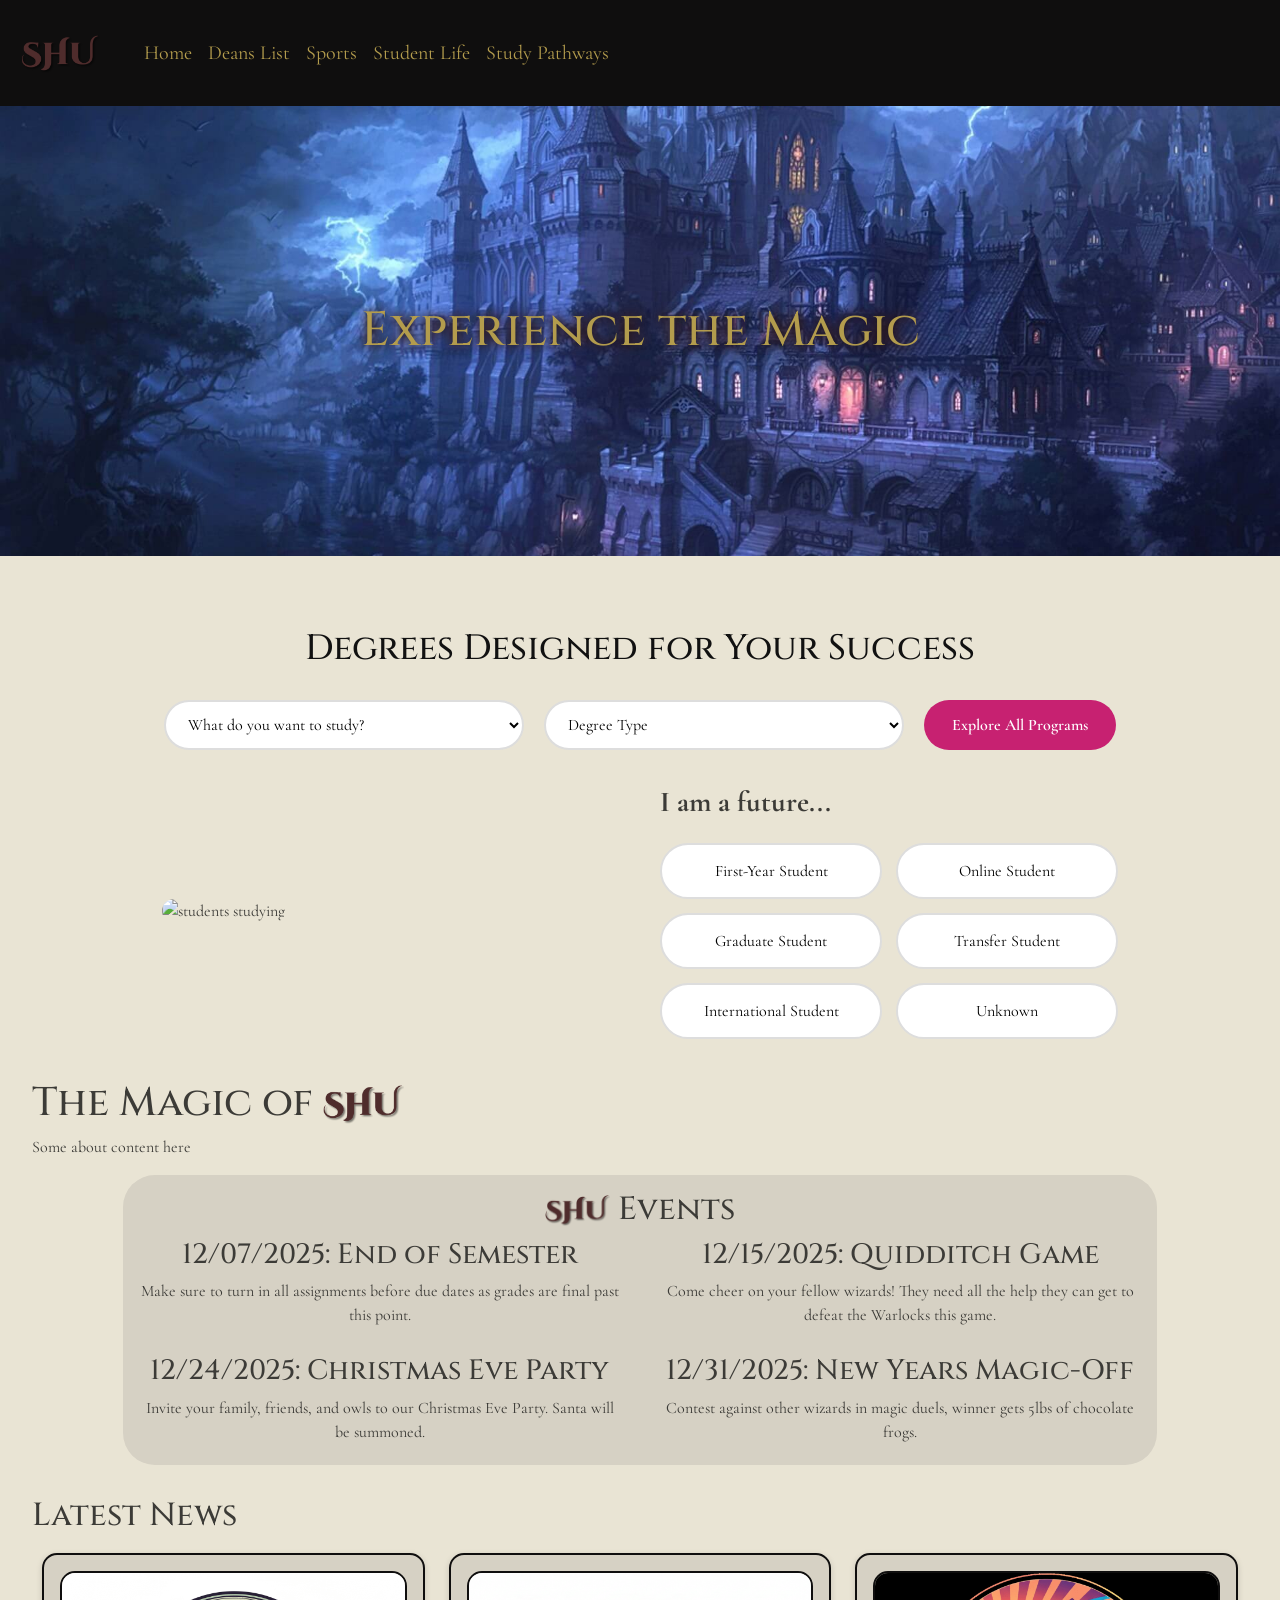
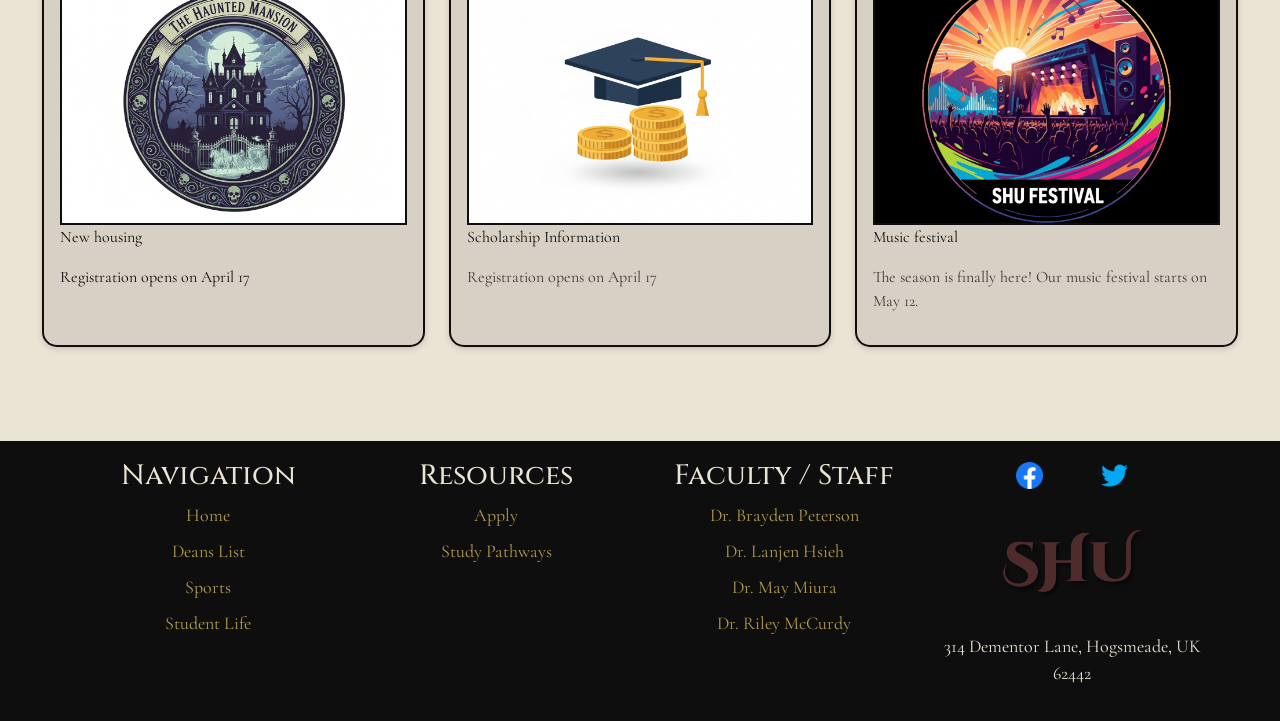
==== commit 17d4dce5: "Updated Future-buttons" ====
--- a/index.html
+++ b/index.html
@@ -206,7 +206,7 @@
               <button class="future-btn">Graduate Student</button>
               <button class="future-btn">Transfer Student</button>
               <button class="future-btn">International Student</button>
-              <button class="future-btn">Aviation Student</button>
+              <button class="future-btn">Unknown</button>
             </div>
           </div>
         </div>
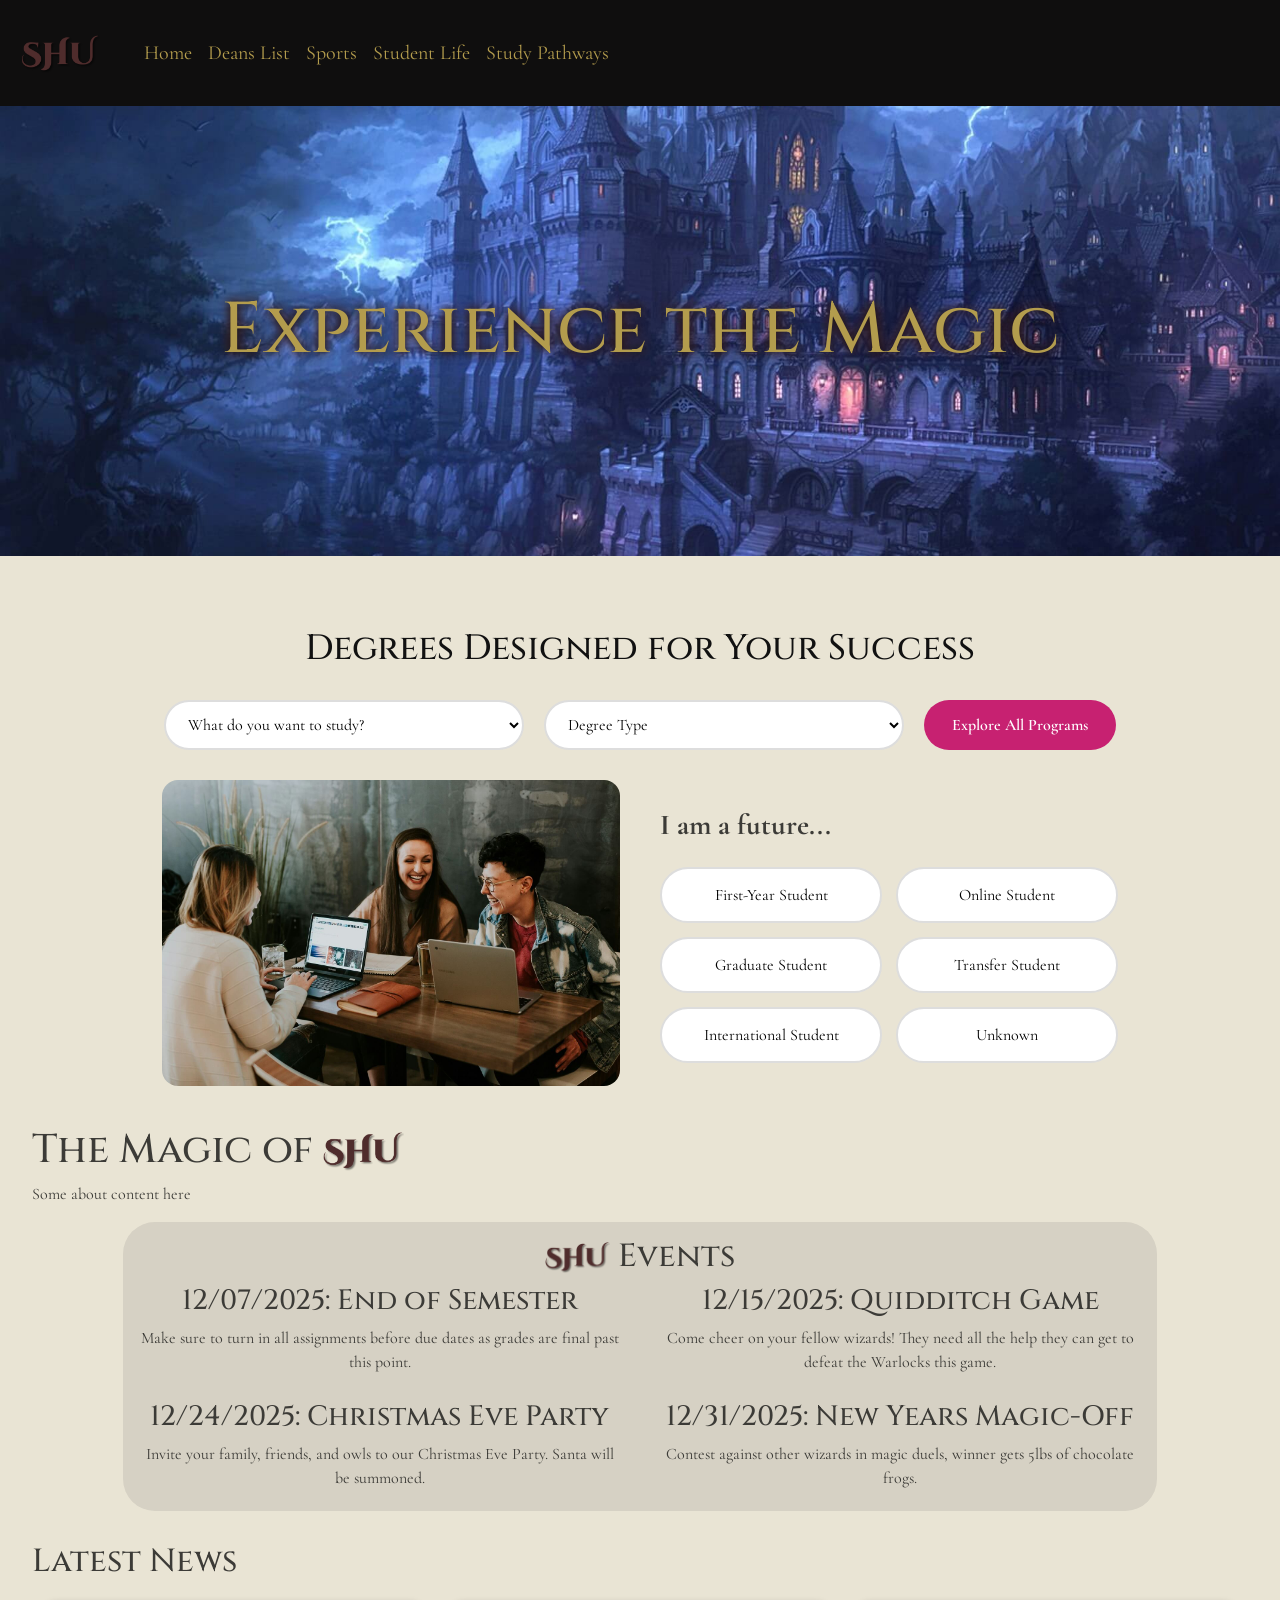
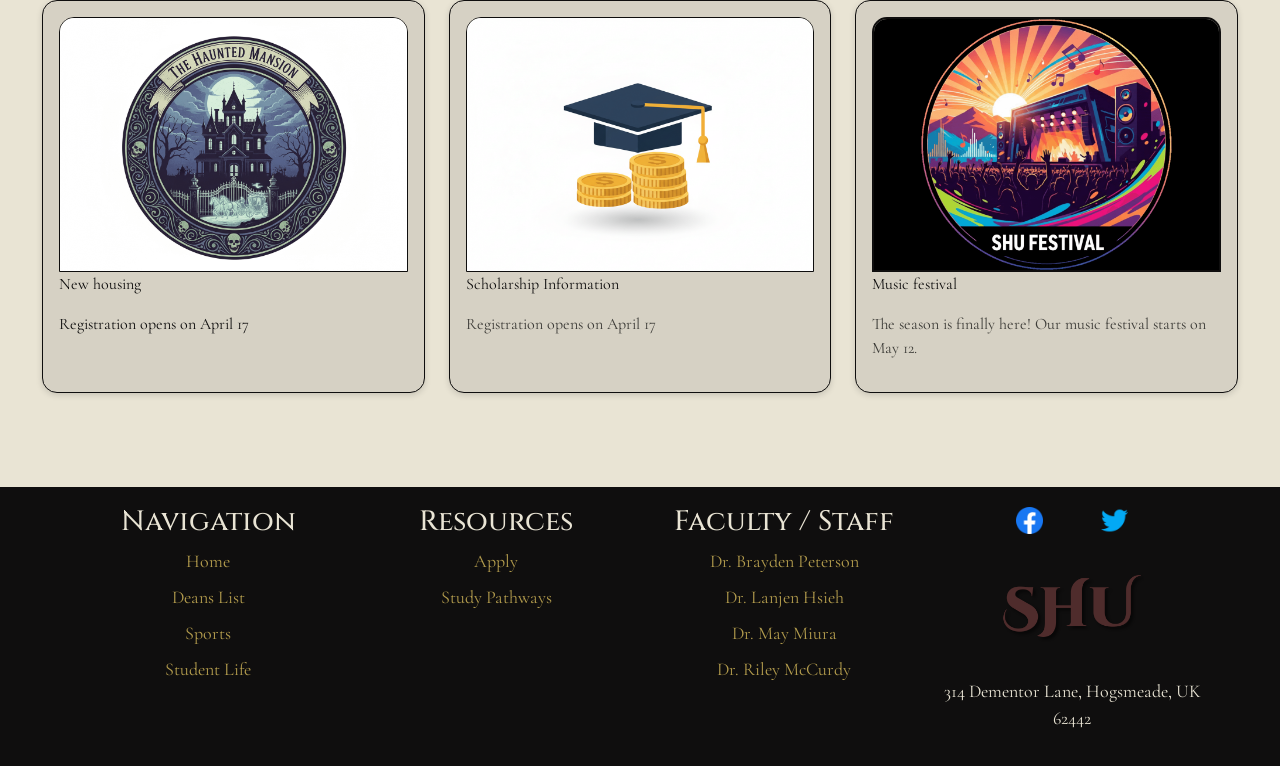
==== commit 22644c2a: "Javascript relocation" ====
--- a/index.html
+++ b/index.html
@@ -211,15 +211,6 @@
           </div>
         </div>
       </section>
-
-      <script>
-        document
-          .getElementById("typeSel")
-          .addEventListener("change", function () {
-            document.querySelector(".future-title").textContent =
-              "You are exploring " + this.value + " pathways...";
-          });
-      </script>
 
       <h1>
         The Magic of
@@ -453,6 +444,7 @@
       </div>
     </footer>
 
+    <script src="javascript.js"></script>
     <script
       src="https://cdn.jsdelivr.net/npm/bootstrap@5.3.8/dist/js/bootstrap.bundle.min.js"
       integrity="sha384-FKyoEForCGlyvwx9Hj09JcYn3nv7wiPVlz7YYwJrWVcXK/BmnVDxM+D2scQbITxI"
--- a/styles.css
+++ b/styles.css
@@ -267,7 +267,7 @@
   margin-bottom: 16px;
   padding: 16px;
   background-color: var(--background-color-2);
-  border: 2px solid #0f0e0e;
+  border: 1px solid #0f0e0e;
   border-radius: 15px;
   box-shadow: 0px 2px 6px rgba(0,0,0,0.15);
 }
@@ -285,7 +285,7 @@
 .scholarship-info {
   margin: 0 0 16px;
   padding: 16px;
-  border: 2px solid #0f0e0e;
+  border: 1px solid #0f0e0e;
   background-color: var(--background-color-2);
   border-radius: 15px;
   box-shadow: 0px 2px 6px rgba(0,0,0,0.15);
@@ -300,7 +300,7 @@
 .music-fes {
   margin: 0 0 16px;
   padding: 16px;
-  border: 2px solid #0f0e0e;
+  border: 1px solid #0f0e0e;
   background-color: var(--background-color-2);
   border-radius: 15px;
   box-shadow: 0px 2px 6px rgba(0,0,0,0.15);
@@ -328,7 +328,7 @@
     width: 100%;
     border-top-left-radius: 15px;
     border-top-right-radius: 15px;
-    border: 2px solid #0f0e0e;
+    border: 1px solid #0f0e0e;
     padding-bottom: 0;
   }
   .scholarship-photo {
@@ -336,7 +336,7 @@
     width: 100%;
     border-top-left-radius: 15px;
     border-top-right-radius: 15px;
-    border: 2px solid #0f0e0e;
+    border: 1px solid #0f0e0e;
     padding-bottom: 0;
   }
 
@@ -702,6 +702,10 @@
   .navbar a:active {
     color: var(--nav-active-color);
   }
+
+  .homepage-hero h1 {
+    font-size: 4.5em;
+  }
 }
 
 /* Styles for sports HTML*/
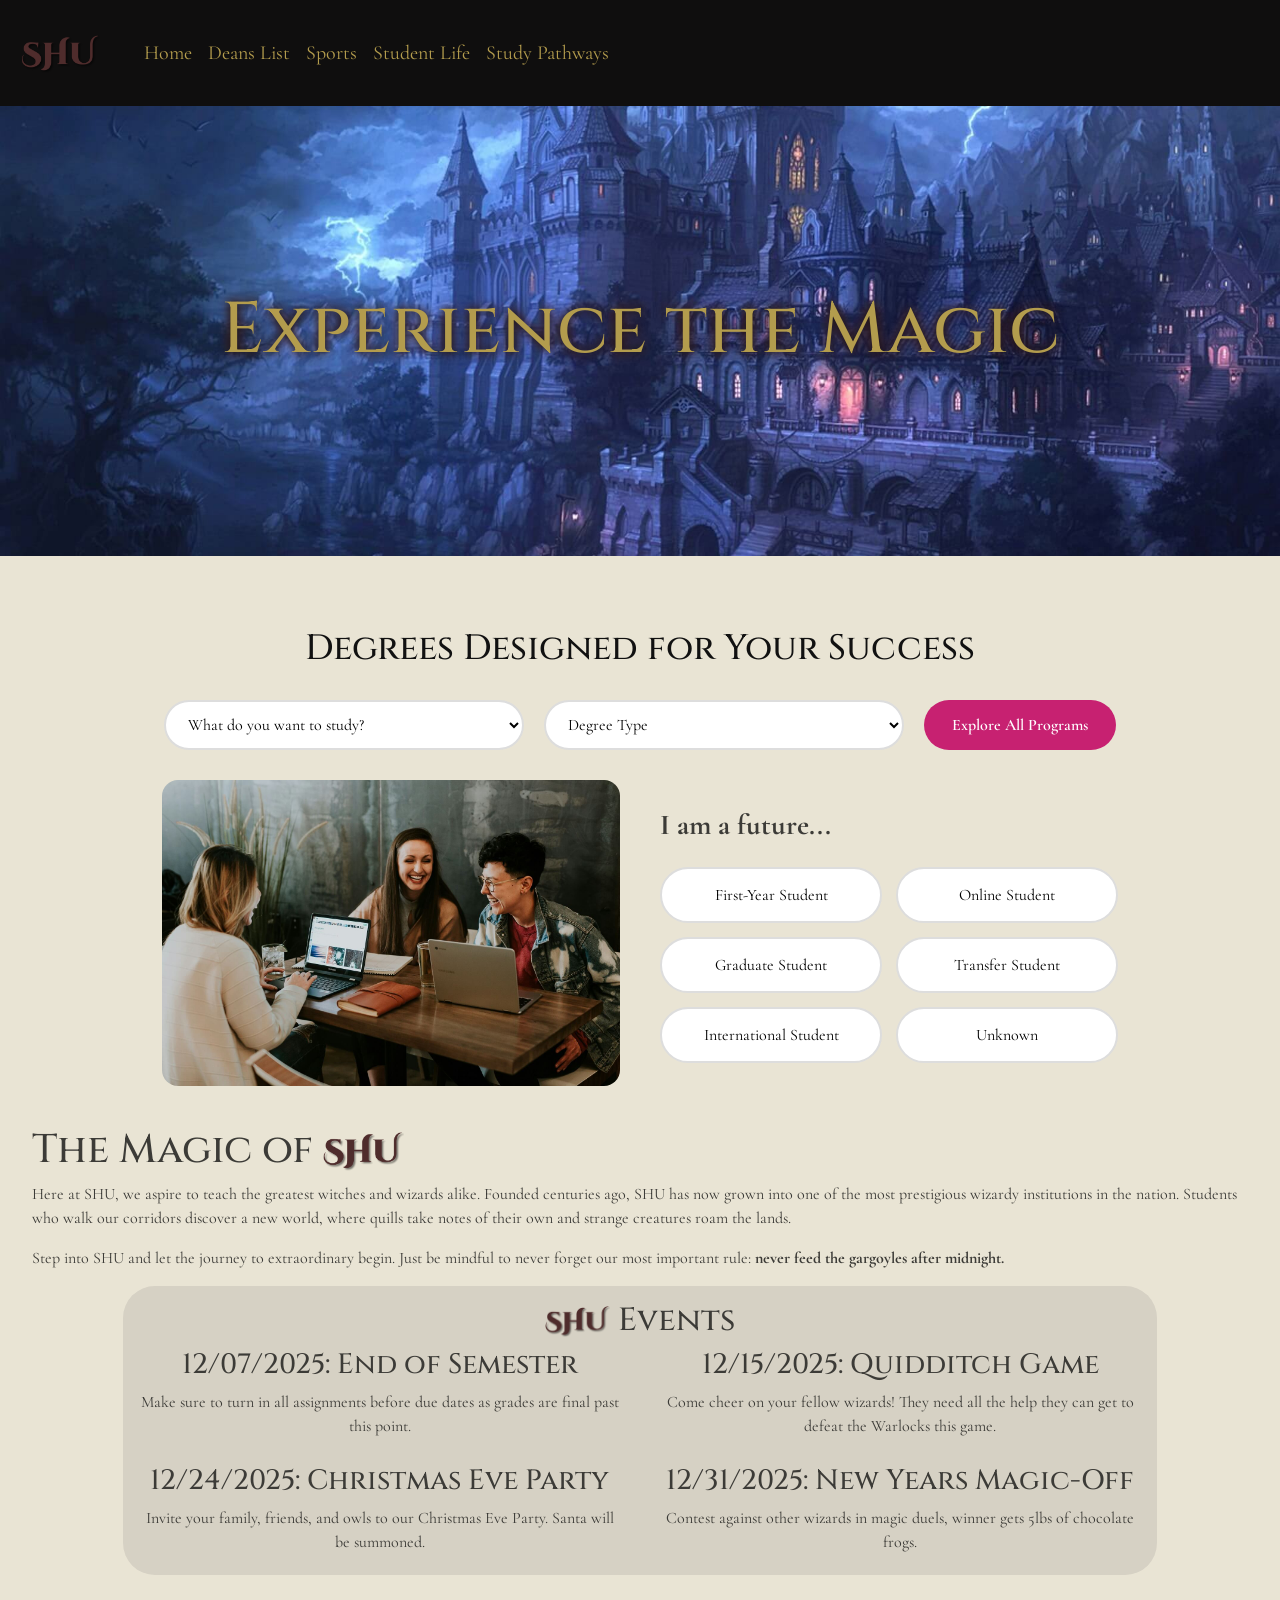
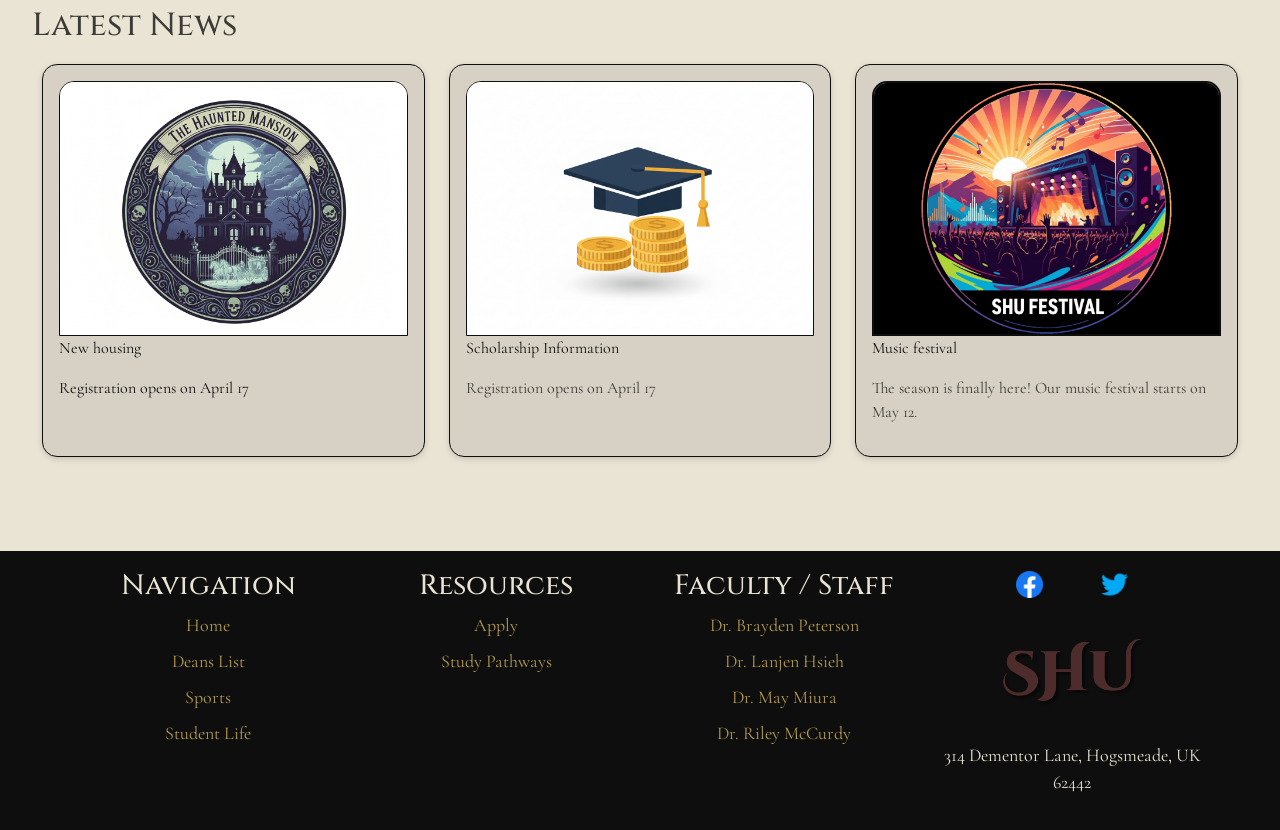
==== commit dac1b599: "Favicon + content + undid js relocation" ====
--- a/index.html
+++ b/index.html
@@ -3,6 +3,7 @@
   <head>
     <meta charset="UTF-8" />
     <meta name="viewport" content="width=device-width, initial-scale=1.0" />
+    <link rel="icon" href="./images/owl.ico" type="image/x-icon">
     <link rel="stylesheet" href="styles.css" />
     <title>Southern Hogwarts University: Deans</title>
 
@@ -220,7 +221,8 @@
           alt="SHU"
         />
       </h1>
-      <p>Some about content here</p>
+      <p>Here at SHU, we aspire to teach the greatest witches and wizards alike. Founded centuries ago, SHU has now grown into one of the most prestigious wizardy institutions in the nation. Students who walk our corridors discover a new world, where quills take notes of their own and strange creatures roam the lands.</p>
+      <p>Step into SHU and let the journey to extraordinary begin. Just be mindful to never forget our most important rule: <b>never feed the gargoyles after midnight.</b></p>
       <div class="homepage-event-container-mobile mobile" id="events-mobile">
         <h2>
           <img
@@ -443,8 +445,14 @@
         </div>
       </div>
     </footer>
-
-    <script src="javascript.js"></script>
+    <script>
+        document
+            .getElementById("typeSel")
+            .addEventListener("change", function () {
+                document.querySelector(".future-title").textContent =
+                    "You are exploring " + this.value + " pathways...";
+            });
+    </script>
     <script
       src="https://cdn.jsdelivr.net/npm/bootstrap@5.3.8/dist/js/bootstrap.bundle.min.js"
       integrity="sha384-FKyoEForCGlyvwx9Hj09JcYn3nv7wiPVlz7YYwJrWVcXK/BmnVDxM+D2scQbITxI"
--- a/styles.css
+++ b/styles.css
@@ -70,6 +70,7 @@
   text-decoration: none;
 }
 
+/* Make the footer pretty */
 .footer-grid {
   display: grid;
   grid-template-columns: 25% 25% 25% 25%;
@@ -88,6 +89,7 @@
   width: fit-content;
 }
 
+/* Logo float animation */
 .footer-logo {
   object-fit: contain;
   width: 50%;
@@ -99,6 +101,12 @@
   margin: 0 1.5em 0 1.5em;
 }
 
+.footer-page-credit {
+  font-size: 0.8em;
+  margin-bottom: 0;
+}
+
+/* Logo float animation keyframes */
 @keyframes footer-logo-float {
   from {
     transform: translateY(0px);
@@ -108,11 +116,7 @@
   }
 }
 
-.footer-page-credit {
-  font-size: 0.8em;
-  margin-bottom: 0;
-}
-
+/* Extra navbar stuff, because I wanted more customization than I could do easily with bootstrap */
 .navbar a {
   color: var(--nav-text-color);
   font-family: var(--font-cormorant);
@@ -350,7 +354,9 @@
   }
 }
 
-/* Style for index.html mobile list */
+/* Styles for index.html mobile list */
+
+/* Styles for mobile class */
 
 .mobile {
   background-color: var(--background-color-2);
@@ -368,13 +374,16 @@
   margin-bottom: 1em;
 }
 
-/* Style for mobile Unordered list */
+/* Styles for mobile Unordered list */
 
 .magic-list {
   list-style: none;
   padding: 0;
   margin-bottom: 2em;
   display: grid;
+
+  /* Make all list items evenly spaced */
+
   grid-template-columns: 25% 25% 25% 25%;
   justify-content: center;
   overflow: hidden;
@@ -383,6 +392,8 @@
 .magic-list li {
   aspect-ratio: 1;
 }
+
+/* Styles for icon function */
 
 .magic-icon {
   background-color: var(--brand-red);
@@ -399,11 +410,16 @@
   text-align: center;
 }
 
+/* Media query for mobile */
+
 @media screen and (max-width: 628px) {
   .magic-list {
     grid-template-columns: 50% 50%;
   }
 }
+
+
+/* Styles for icon words */
 
 .magic-icon a {
   color: white;
@@ -432,6 +448,7 @@
   margin-bottom: 0.25em;
 }
 
+/* Style the dean photos to look like swinging portraits, ooo magic-ey*/
 .dean-photo {
   width: 150px;
   height: 150px;
@@ -459,6 +476,69 @@
   grid-template-columns: auto;
 }
 
+.dean-name {
+  font-size: 1.5em;
+  font-weight: bold;
+  margin: 0.75em 0;
+  font-family: var(--font-cinzel);
+}
+
+.dean-description {
+  font-size: 1.25em;
+  color: var(--secondary-text-color);
+  font-family: var(--font-cormorant);
+  font-weight: bold;
+}
+
+/* Make the coloring not blue because why */
+.dean-link {
+  text-decoration: none;
+  color: inherit;
+}
+
+.dean-link:hover .dean-card {
+  background-color: var(--background-color-3);
+}
+
+.dean-link:hover .dean-name {
+  animation: dean-name-hoverGrow 0.5s forwards;
+}
+
+.dean-link .dean-name {
+  animation: dean-name-hoverShrink 0.5s forwards;
+}
+
+/* Animations for dean cards */
+@keyframes dean-name-hoverShrink {
+  from {
+    transform: scale(1.05);
+  }
+  to {
+    transform: scale(1);
+  }
+}
+
+@keyframes dean-name-hoverGrow {
+  from {
+    transform: scale(1);
+  }
+  to {
+    transform: scale(1.05);
+  }
+}
+/* Swinging portrait animations */
+@keyframes dean-card-image {
+  from {
+    transform: translateX(-5px);
+    rotate: 2deg;
+  }
+  to {
+    transform: translateX(5px);
+    rotate: -2deg;
+  }
+}
+
+/* Pagination styling */
 .deans-dean-pagination {
   text-align: center;
 }
@@ -473,67 +553,6 @@
 .deans-pagination-link:hover {
   background-color: var(--footer-link-hover-color);
   color: var(--footer-color);
-}
-
-.dean-name {
-  font-size: 1.5em;
-  font-weight: bold;
-  margin: 0.75em 0;
-  font-family: var(--font-cinzel);
-}
-
-.dean-description {
-  font-size: 1.25em;
-  color: var(--secondary-text-color);
-  font-family: var(--font-cormorant);
-  font-weight: bold;
-}
-
-.dean-link {
-  text-decoration: none;
-  color: inherit;
-}
-
-.dean-link:hover .dean-card {
-  background-color: var(--background-color-3);
-}
-
-.dean-link:hover .dean-name {
-  animation: dean-name-hoverGrow 0.5s forwards;
-}
-
-.dean-link .dean-name {
-  animation: dean-name-hoverShrink 0.5s forwards;
-}
-
-/* Animations for dean cards */
-@keyframes dean-name-hoverShrink {
-  from {
-    transform: scale(1.05);
-  }
-  to {
-    transform: scale(1);
-  }
-}
-
-@keyframes dean-name-hoverGrow {
-  from {
-    transform: scale(1);
-  }
-  to {
-    transform: scale(1.05);
-  }
-}
-
-@keyframes dean-card-image {
-  from {
-    transform: translateX(-5px);
-    rotate: 2deg;
-  }
-  to {
-    transform: translateX(5px);
-    rotate: -2deg;
-  }
 }
 
 /* Styling for Brayden portfolio */
@@ -609,6 +628,7 @@
   background-color: var(--background-color-2);
 }
 
+/* Styling for the foreground (fading one) photo on mobile */
 .braydenport-photo {
   float: none;
   display: block;
@@ -620,7 +640,6 @@
   border-top-right-radius: 50%;
   object-fit: cover;
   border: 4px solid var(--highlight-gold-color);
-  box-shadow: var(--highlight-red-color) 0px 5px 10px;
   animation: braydenport-magic-portrait 6s linear infinite alternate;
 }
 /* Had to do some yucky calculations to get background photo aligned with front photo on mobile*/
@@ -638,7 +657,7 @@
   box-shadow: var(--highlight-red-color) 0px 5px 10px;
 }
 
-
+/* Animation for the magic disappearing Brayden */
 @keyframes braydenport-magic-portrait {
   0%,
   60% {
@@ -650,6 +669,7 @@
   }
 }
 
+/* To meet requirements */
 #Tablet-desktop {
   display: none;
 }
@@ -703,22 +723,81 @@
     color: var(--nav-active-color);
   }
 
+  /* Additional style: Just make the homepage header text bigger, looks nicer */
   .homepage-hero h1 {
     font-size: 4.5em;
   }
 }
 
 /* Styles for sports HTML*/
+
+/*Adjust the size to make it easier to see */
 .sports-img {
   width: 100%;
   height: 300px;
-}
+  border-radius: 25px;
+}
+
+.about-sports {
+  margin: 2em;
+  margin-top: 0;
+  padding: 5px;
+  background-color: #c5bfaf;
+  border-radius: 15px;
+}
+
 .Quidditch-main {
   display: none;
 }
 
+.four-sports {
+  margin: 2em;
+  padding: 5px;
+  background-color: #c5bfaf;
+  border-radius: 15px;
+}
+
+  .quidditch {
+    margin: 2em;
+    margin-top: 0;
+    padding: 5px;
+    background-color: #c5bfaf;
+    border-radius: 15px;
+  }
+
+  .underwater-tag {
+    margin: 2em;
+  margin-top: 0;
+  padding: 5px;
+  background-color: #c5bfaf;
+  border-radius: 15px;
+  }
+
+  .FlagBattle {
+    margin: 2em;
+  margin-top: 0;
+  padding: 5px;
+  background-color: #c5bfaf;
+  border-radius: 15px;
+  }
+
+  .dodgeball {
+    margin: 2em;
+  margin-top: 0;
+  padding: 5px;
+  background-color: #c5bfaf;
+  border-radius: 15px;
+  }
+
 /* Sports Media query for tablet*/
 @media screen and (min-width: 600px) {
+
+  /*Adjusted the size of the image*/
+
+  .Quidditch-mainphoto {
+    text-align: center;
+  }
+
   .Quidditch-main {
     display: block;
     width: 100%;
@@ -730,13 +809,15 @@
   }
 }
 
-/* Style rules for student_life.html */
+/* Styles for student_life.html */
+
+/* Styles for header */
 
 h1 {
     font-family: var(--font-cinzel);
 }
 
-/* Style rules for student_life.html's each section */
+/* Styles for student_life.html's each section */
 
 .life-section {
     background-color: var(--background-color-2);
@@ -762,7 +843,7 @@
     margin-bottom: 15px;
 }
 
-/* Style rules for student clubs and activities */
+/* Styles for student clubs and activities */
 
 .club-categories, .activities-event {
     background-color: var(--background-color-3);
@@ -779,7 +860,7 @@
     margin-bottom: 5px;
 }
 
-/* Style rules for student clubs list */
+/* Styles for student clubs list */
 
 .club-categories {
     display: flex;
@@ -808,7 +889,23 @@
     font-size: 1em;
 }
 
-/* Style rules for Hogwarts activities */
+/* Styles for video background */
+
+.club-video {
+  background-color: var(--background-color-3);
+  border: 1px solid var(--brand-gold);
+  border-radius: 15px;
+}
+
+/* Styles for video to set in the center */
+
+.club-video video {
+  display: block;
+  margin: 0 auto;
+}
+
+
+/* Styles for Hogwarts activities */
 
 .activities-event {
     min-height: 150px;
@@ -818,6 +915,8 @@
     font-weight: 200;
     min-width: 40%;
 }
+
+/* Styles for Hogwarts activities description */
 
 .event-describe {
     color: var(--secondary-text-color);
@@ -836,7 +935,7 @@
     display: block;
 }
 
-/* Style rules for Dining Hall section with Tablet only */
+/* Styles for Dining Hall section with Tablet/Desktop only */
 
 #Tablet-desktop {
     margin-top: 20px;
@@ -849,6 +948,8 @@
     width: 100%;
 }
 
+/* Styles for column titles */
+
 #Tablet-desktop th {
     background-color: var(--brand-black);
     color: var(--brand-gold);
@@ -856,6 +957,8 @@
     padding: 10px;
 }
 
+/* Styles for menu items */
+
 #Tablet-desktop td {
     border-bottom: 1px solid var(--highlight-gold-color);
     padding: 10px;
@@ -866,13 +969,22 @@
 }
 
 /* Media query for LanJen student_life for mobile devices */
+
 .life-grid {
     display: grid;
     grid-template-columns: auto;
     gap: 15px;
+    margin-bottom: 20px;
+}
+
+/* Styles for hiding Tablet-desktop section */
+
+#Tablet-desktop {
+  display: none;
 }
 
 /* Media query for LanJen student_life for tablet devices */
+
 @media screen and (min-width: 620px), print {
 
     .life-grid {
@@ -880,19 +992,12 @@
         gap: 18px;
     }
 
-}
-
-/* Media query for LanJen student_life for desktop devices */
-@media screen and (min-width: 1000px), print {
-  
-    .life-grid {
-        grid-template-columns: auto auto auto;
-        gap: 20px;
-    }
+    /* Styles for showing Tablet-desktop section */
 
     #Tablet-desktop {
         display: block;
     }
+
 }
 
 /* LanJen portfolio page */
@@ -932,7 +1037,7 @@
     margin: 20px auto;
 }
 
-/* Circle picture */
+/* Styles for picture's shape to be circle */
 
 .lanjen-photo img {
     width: 300px;
@@ -940,6 +1045,8 @@
     border-radius: 50%;
     border: 5px solid var(--highlight-gold-color);
 }
+
+/* Styles for About's paragraph */
 
 .lanjen-about p {
     margin-bottom: 5px;
@@ -1050,3 +1157,19 @@
     padding-top: 2em;
   }
 }
+
+/* Media query for LanJen student_life for desktop devices */
+
+@media screen and (min-width: 992px), print {
+  
+    .life-grid {
+        grid-template-columns: auto auto auto;
+        gap: 20px;
+    }
+
+    /* Styles for showing Tablet-desktop section */
+
+    #Tablet-desktop {
+        display: block;
+    }
+}
